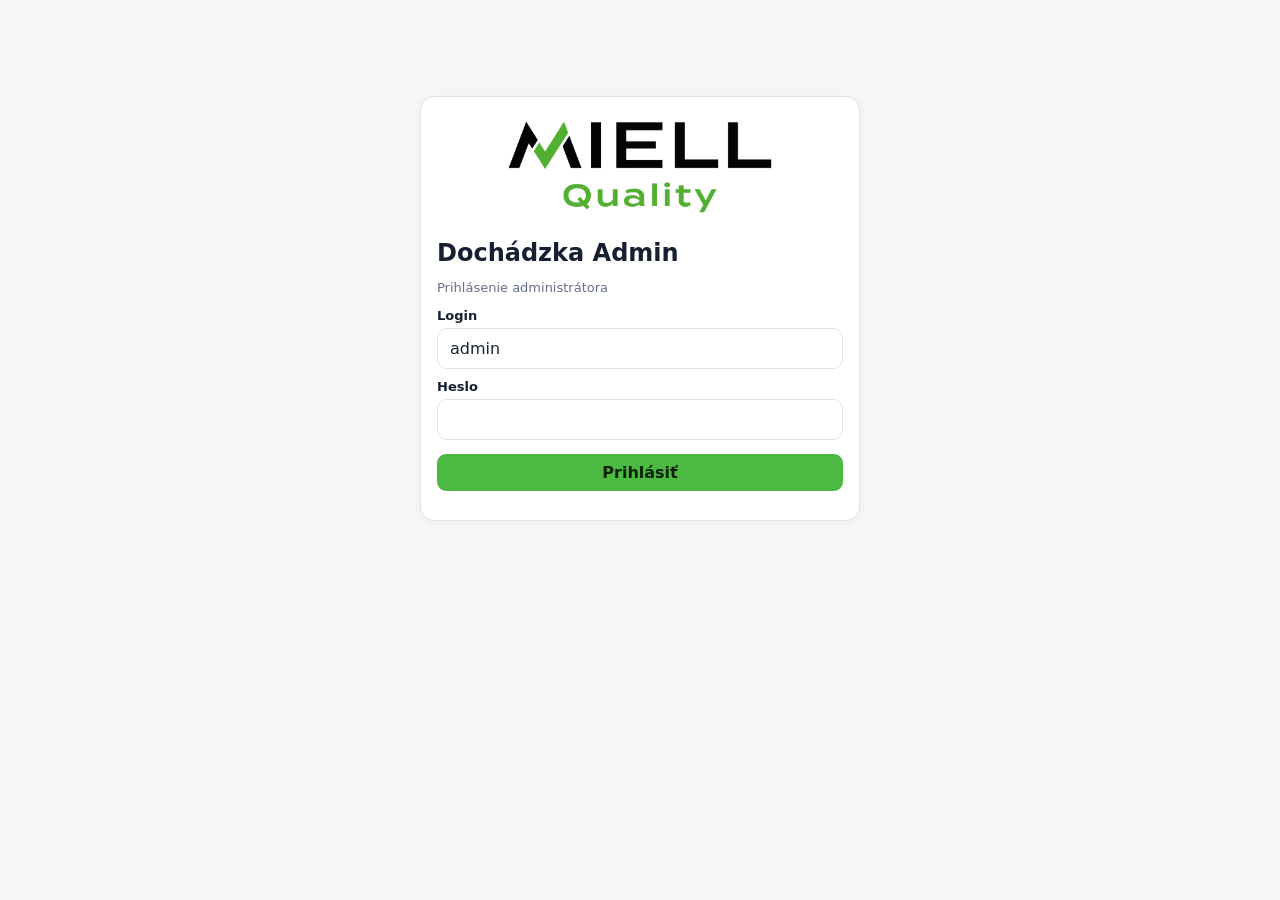
==== admin.html @ d04a8ce1 "Dochadzka v5.13.3 - Excel export autofilter" ====
<!doctype html>
<html lang="sk">
<head>
<meta charset="utf-8">
<meta name="viewport" content="width=device-width,initial-scale=1">
<title>MIELL Dochádzka – Admin</title>
<style>
:root{--bg:#f4f7f4;--card:#fff;--text:#172033;--muted:#667085;--line:#dfe6df;--accent:#4cba42;--accent-dark:#348c2e;--danger:#b42318;--ok:#067647;--warn:#b54708}
*{box-sizing:border-box}body{margin:0;font-family:system-ui,-apple-system,Segoe UI,Roboto,Arial;background:var(--bg);color:var(--text)}button,input,select,textarea{font:inherit}.hidden{display:none!important}.wrap{max-width:1380px;margin:auto;padding:24px}.card{background:#fff;border:1px solid var(--line);border-radius:14px;padding:16px;box-shadow:0 2px 8px #1720330a}.login{max-width:440px;margin:8vh auto}.brand{display:block;max-width:280px;max-height:130px;object-fit:contain;margin:0 auto 18px}.brand-small{height:46px;max-width:190px;object-fit:contain}h1,h2,h3{margin:0 0 12px}.muted{color:var(--muted);font-size:13px}label{display:block;font-size:13px;font-weight:650;margin:10px 0 5px}input,select,textarea{width:100%;padding:10px 12px;border:1px solid var(--line);border-radius:10px;background:#fff;color:var(--text)}textarea{min-height:86px;resize:vertical}input[type=checkbox]{width:auto}button{border:0;border-radius:9px;padding:9px 12px;cursor:pointer;font-weight:650}.primary{background:var(--accent);color:#092205}.primary:hover{background:#45ad3c}.ghost{background:#eef2ef;color:#26332b}.danger{background:#fee4e2;color:var(--danger)}.ok{background:#dcfae6;color:var(--ok)}.warn{background:#fff0d8;color:var(--warn)}.top{display:flex;justify-content:space-between;gap:12px;align-items:center;margin-bottom:16px}.brandrow{display:flex;align-items:center;gap:14px}.tabs{display:flex;gap:8px;flex-wrap:wrap;margin:12px 0 18px}.tabs button.active{background:var(--accent);color:#092205}.grid{display:grid;grid-template-columns:repeat(2,minmax(0,1fr));gap:12px}.grid3{display:grid;grid-template-columns:repeat(3,minmax(0,1fr));gap:12px}.stats{display:grid;grid-template-columns:repeat(4,minmax(0,1fr));gap:12px}.stat{font-size:28px;font-weight:800}.table{overflow:auto;border:1px solid var(--line);border-radius:12px;background:#fff}table{width:100%;border-collapse:collapse;min-width:980px}th,td{padding:10px;border-bottom:1px solid var(--line);text-align:left;font-size:14px;white-space:nowrap;vertical-align:middle}th{background:#f8faf8;color:#667085;font-size:12px}.row{display:flex;gap:8px;align-items:center;flex-wrap:wrap}.section{margin-top:18px}.badge{padding:4px 8px;border-radius:99px;background:#eef2f7;font-size:12px;font-weight:700}.pending{background:#fff4e5;color:#8b4d00}.approved{background:#dcfae6;color:#067647}.rejected{background:#fee4e2;color:#b42318}.actions{display:flex;gap:6px}.actions button{padding:7px 9px}.empty{color:var(--muted);text-align:center;padding:18px}dialog{border:0;border-radius:14px;width:min(720px,95vw);padding:0;box-shadow:0 24px 80px #0004}dialog::backdrop{background:#0006}.modal{padding:18px}.checkline{display:flex;align-items:center;gap:8px;margin-top:14px}.hint{font-size:12px;color:var(--muted);margin-top:5px}.error{color:var(--danger);font-size:13px;margin-top:10px}.nowrap{white-space:nowrap}.filters{background:#fff;border:1px solid var(--line);border-radius:12px;padding:12px}.month-note{font-size:12px;color:var(--muted);margin-top:6px}.shift-editor{margin-top:18px;padding-top:16px;border-top:1px solid var(--line)}.shift-editor-head{display:flex;align-items:center;justify-content:space-between;gap:10px;margin-bottom:8px}.shift-editor-row{display:grid;grid-template-columns:minmax(150px,1.5fr) minmax(100px,.8fr) minmax(100px,.8fr) minmax(105px,.8fr) minmax(190px,1.2fr) auto;gap:8px;align-items:end;padding:10px 0;border-bottom:1px solid #edf1ed}.shift-editor-row:last-child{border-bottom:0}.shift-editor-row label{margin-top:0}.shift-summary{display:flex;gap:5px;flex-wrap:wrap}.shift-pill{display:inline-block;padding:4px 7px;border-radius:8px;background:#eef7ed;color:#245c21;font-size:12px;font-weight:650}.location-checks{border:1px solid var(--line);border-radius:10px;padding:8px 10px;max-height:220px;overflow:auto;background:#fff}.location-check{display:flex;align-items:center;gap:8px;padding:7px 2px;border-bottom:1px solid #edf1ed}.location-check:last-child{border-bottom:0}.location-check input{margin:0}
.employee-picker{position:relative}
.employee-picker-box{display:flex;align-items:center;gap:6px;min-height:44px;padding:5px 8px;border:1px solid var(--line);border-radius:10px;background:#fff}
.employee-picker-box:focus-within{border-color:#6b9cff;box-shadow:0 0 0 2px #6b9cff22}
.employee-search{flex:1;min-width:0;border:0!important;outline:0;padding:6px 4px!important;box-shadow:none!important;background:transparent}
.employee-dropdown-btn{flex:0 0 auto;width:34px;height:34px;padding:0;border-radius:8px;background:#f1f4f1;color:#26352a;font-size:18px;line-height:1}
.employee-chips{display:flex;gap:5px;flex-wrap:wrap;margin-bottom:6px}
.employee-chips:empty{display:none}
.employee-chip{display:inline-flex;align-items:center;gap:6px;background:#e8f1ff;color:#173b67;border-radius:8px;padding:5px 8px;font-size:12px;font-weight:650}
.employee-chip button{padding:0;background:transparent;color:#526579;font-size:16px;line-height:1}
.employee-results{position:absolute;z-index:1200;left:0;right:0;top:calc(100% + 5px);max-height:300px;overflow:auto;background:#fff;border:1px solid var(--line);border-radius:10px;box-shadow:0 12px 30px #17203322}
.employee-result{display:flex;align-items:center;justify-content:space-between;gap:12px;padding:10px 12px;cursor:pointer;border-bottom:1px solid #edf1ed}
.employee-result:last-child{border-bottom:0}.employee-result:hover,.employee-result.active{background:#e8f1ff}
.employee-result-name{font-weight:700}.employee-result-number{color:var(--muted);font-variant-numeric:tabular-nums}
.employee-picker-empty{padding:12px;color:var(--muted);font-size:13px}
.reporting-editor{margin-top:18px;padding-top:16px;border-top:1px solid var(--line)}
.reporting-box{background:#f8faf8;border:1px solid var(--line);border-radius:12px;padding:12px;margin-top:10px}
.report-status{padding:9px 10px;border-radius:10px;background:#fff;border:1px solid var(--line);font-size:13px}
.format-checks{display:flex;gap:14px;flex-wrap:wrap;margin-top:8px}.format-checks label{display:flex;align-items:center;gap:6px;margin:0;font-weight:600}
@media(max-width:850px){.stats,.grid3{grid-template-columns:1fr 1fr}.wrap{padding:12px}.brand-small{height:36px}.brandrow h2{font-size:20px}}@media(max-width:520px){.stats,.grid,.grid3{grid-template-columns:1fr}.top{align-items:flex-start}.brandrow{align-items:flex-start}.brand-small{display:none}.actions{min-width:150px}.shift-editor-row{grid-template-columns:1fr 1fr}.shift-editor-row .shift-name,.shift-editor-row .shift-deduct,.shift-editor-row .shift-remove{grid-column:1/-1}}
</style>
</head>
<body>
<div class="wrap">
  <section id="loginCard" class="card login">
    <img class="brand" src="/brand.png" alt="MIELL Quality">
    <h1>Dochádzka Admin</h1><p class="muted">Prihlásenie administrátora</p>
    <label>Login</label><input id="login" value="admin" autocomplete="username">
    <label>Heslo</label><input id="password" type="password" autocomplete="current-password">
    <button id="loginBtn" class="primary" style="width:100%;margin-top:14px">Prihlásiť</button>
    <p id="loginError" class="error"></p>
  </section>

  <section id="app" class="hidden">
    <div class="top">
      <div class="brandrow"><img class="brand-small" src="/brand.png" alt="MIELL Quality"><div><h2>Dochádzka</h2><div class="muted">Online administrácia – plné úpravy</div></div></div>
      <button id="logout" class="ghost">Odhlásiť</button>
    </div>
    <div class="tabs">
      <button data-tab="dashboard" class="active">Prehľad</button>
      <button data-tab="employees">Zamestnanci</button>
      <button data-tab="locations">Prevádzky</button>
      <button data-tab="attendance">Dochádzka</button>
      <button data-tab="export">Export</button>
    </div>

    <div id="dashboard" class="tab">
      <div class="stats">
        <div class="card"><div class="muted">Zamestnanci</div><div id="sEmp" class="stat">0</div></div>
        <div class="card"><div class="muted">Prevádzky</div><div id="sLoc" class="stat">0</div></div>
        <div class="card"><div class="muted">Čaká na schválenie</div><div id="sPend" class="stat">0</div></div>
        <div class="card"><div class="muted">Záznamy</div><div id="sAtt" class="stat">0</div></div>
      </div>
      <div class="section"><h3>Na schválenie</h3><div class="table"><table><thead><tr><th>Dátum</th><th>Zamestnanec</th><th>Prevádzka</th><th>Typ</th><th>Čas</th><th>KM</th><th>Fakturácia</th><th>Akcia</th></tr></thead><tbody id="pendingBody"></tbody></table></div></div>
    </div>

    <div id="employees" class="tab hidden">
      <div class="top"><div><h3>Zamestnanci</h3><div class="muted">Môžeš meniť osobné číslo, meno, login, heslo, priradiť viac prevádzok aj meniť aktivitu.</div></div><button id="newEmployee" class="primary">+ Zamestnanec</button></div>
      <div class="table"><table><thead><tr><th>Os. číslo</th><th>Meno</th><th>Login</th><th>Prevádzky</th><th>Stav</th><th>Akcie</th></tr></thead><tbody id="empBody"></tbody></table></div>
    </div>

    <div id="locations" class="tab hidden">
      <div class="top"><div><h3>Prevádzky</h3><div class="muted">Pri každej prevádzke upravíš údaje aj prednastavené pracovné zmeny na jednom mieste.</div></div><button id="newLocation" class="primary">+ Prevádzka</button></div>
      <div class="table"><table><thead><tr><th>Názov</th><th>Mesto</th><th>Adresa</th><th>KM</th><th>Prednastavené zmeny</th><th>Reporting</th><th>Akcie</th></tr></thead><tbody id="locBody"></tbody></table></div>
    </div>

    <div id="attendance" class="tab hidden">
      <div class="top"><div><h3>Dochádzka</h3><div class="muted">Upravuj dátum, zamestnanca, prevádzku, typ, časy, prestávku, poznámku a stav.</div></div><button id="newAttendance" class="primary">+ Záznam</button></div>
      <div class="filters grid">
        <div><label>Od</label><input id="fFrom" type="date"></div>
        <div><label>Do</label><input id="fTo" type="date"></div>
        <div><label>Zamestnanec</label>
  <div class="employee-picker" id="fUserPicker">
    <div class="employee-chips" id="fUserChips"></div>
    <div class="employee-picker-box">
      <input id="fUserSearch" class="employee-search" type="search" placeholder="Pridať zamestnanca – píš meno alebo osobné číslo" autocomplete="off">
      <button id="fUserDropdownBtn" class="employee-dropdown-btn" type="button" title="Zobraziť zamestnancov">⌄</button>
    </div>
    <div id="fUserResults" class="employee-results hidden"></div>
  </div>
  <div class="hint">Môžeš vybrať viac zamestnancov. Bez výberu sa zobrazia všetci.</div>
</div>
        <div><label>Prevádzka</label><select id="fLoc"><option value="">Všetky</option></select></div>
      </div>
      <div class="section table"><table><thead><tr><th>Dátum</th><th>Os. číslo</th><th>Meno</th><th>Prevádzka</th><th>Typ</th><th>Čas</th><th>Prestávka</th><th>Hodiny</th><th>KM</th><th>Fakturácia</th><th>Stav</th><th>Poznámka</th><th>Akcie</th></tr></thead><tbody id="attBody"></tbody></table></div>
    </div>

    <div id="export" class="tab hidden">
      <div class="card">
        <h3>Export dochádzky</h3>
        <div class="muted">Zvolené filtre sa použijú pre všetky formáty exportu.</div>
        <div class="grid">
          <div><label>Od</label><input id="eFrom" type="date"></div><div><label>Do</label><input id="eTo" type="date"></div>
          <div><label>Zamestnanec</label>
  <div class="employee-picker" id="eUserPicker">
    <div class="employee-chips" id="eUserChips"></div>
    <div class="employee-picker-box">
      <input id="eUserSearch" class="employee-search" type="search" placeholder="Pridať zamestnanca – píš meno alebo osobné číslo" autocomplete="off">
      <button id="eUserDropdownBtn" class="employee-dropdown-btn" type="button" title="Zobraziť zamestnancov">⌄</button>
    </div>
    <div id="eUserResults" class="employee-results hidden"></div>
  </div>
  <div class="hint">Vyber jedného alebo viac zamestnancov. Bez výberu sa exportujú všetci.</div>
</div>
          <div><label>Prevádzka</label><select id="eLoc"><option value="">Všetky</option></select></div>
        </div>
        <div class="row" style="margin-top:14px">
          <button id="downloadPdf" class="primary">Stiahnuť PDF</button>
          <button id="downloadXls" class="ghost">Stiahnuť XLSX</button>
          <button id="downloadCsv" class="ghost">Stiahnuť CSV</button>
        </div>
      </div>
    </div>
  </section>
</div>


<dialog id="empDialog"><div class="modal">
  <div class="top"><h3 id="empTitle">Nový zamestnanec</h3><button data-close="empDialog" class="ghost">Zavrieť</button></div>
  <div class="grid"><div><label>Osobné číslo</label><input id="en"></div><div><label>Meno</label><input id="ename"></div><div><label>Login</label><input id="elogin" autocomplete="off"></div><div id="epassWrap"><label>Heslo</label><input id="epass" type="password" autocomplete="new-password"><div id="passHint" class="hint">Minimálne 8 znakov.</div></div><div id="resetPassWrap" class="hidden"><label>Heslo</label><button id="openResetPass" type="button" class="warn" style="width:100%">Resetovať heslo</button><div class="hint">Po resete bude zamestnanec odhlásený zo všetkých aktívnych prihlásení.</div></div><div style="grid-column:1/-1"><label>Prevádzky</label><div id="elocs" class="location-checks"></div><div class="hint">Vyber jednu alebo viac prevádzok. Zamestnanec si pri zadávaní dochádzky zvolí konkrétnu prevádzku.</div></div><div><label>Stav</label><select id="eactive"><option value="true">Aktívny</option><option value="false">Neaktívny</option></select></div></div>
  <p id="empError" class="error"></p><button id="saveEmp" class="primary" style="margin-top:8px">Uložiť</button>
</div></dialog>

<dialog id="resetPassDialog"><div class="modal">
  <div class="top"><h3>Resetovať heslo</h3><button data-close="resetPassDialog" class="ghost">Zavrieť</button></div>
  <p class="muted" id="resetPassEmployee"></p>
  <label>Nové heslo</label><input id="resetPass1" type="password" autocomplete="new-password">
  <label>Zopakovať nové heslo</label><input id="resetPass2" type="password" autocomplete="new-password">
  <div class="hint">Minimálne 8 znakov. Po resete sa musí zamestnanec prihlásiť novým heslom.</div>
  <p id="resetPassError" class="error"></p>
  <button id="saveResetPass" class="primary" style="margin-top:8px">Resetovať heslo</button>
</div></dialog>

<dialog id="locDialog"><div class="modal">
  <div class="top"><h3 id="locTitle">Nová prevádzka</h3><button data-close="locDialog" class="ghost">Zavrieť</button></div>
  <div class="grid">
    <div><label>Názov</label><input id="lname"></div>
    <div><label>Mesto</label><input id="lcity"></div>
  </div>
  <label>Adresa</label><input id="laddr">
  <div class="checkline"><input id="lkmenabled" type="checkbox"><label for="lkmenabled" style="margin:0">Povoliť zadávanie kilometrov</label></div>
  <div class="hint">Ak je vypnuté, zamestnanec pri tejto prevádzke pole KM neuvidí.</div>

  <div class="shift-editor">
    <div class="shift-editor-head">
      <div><h3 style="margin-bottom:3px">Pracovné zmeny</h3><div class="hint">Zmeny sa zobrazia zamestnancom tejto prevádzky v aplikácii. Podporované sú aj nočné zmeny, napr. 22:00 – 06:00.</div></div>
      <button id="addLocShift" class="ghost" type="button">+ Pridať zmenu</button>
    </div>
    <div id="locShiftRows"></div>
  </div>

  <div class="reporting-editor">
    <h3 style="margin-bottom:3px">Automatický reporting</h3>
    <div class="hint">Report sa posiela z Gmail účtu nastaveného na serveri. Časy sú podľa Europe/Bratislava. Automatické odoslanie môže mať niekoľkominútové oneskorenie.</div>
    <div class="reporting-box">
      <div class="checkline"><input id="lreportenabled" type="checkbox"><label for="lreportenabled" style="margin:0">Povoliť automatický reporting</label></div>

      <label>Príjemcovia</label>
      <textarea id="lreportrecipients" placeholder="quality@firma.sk&#10;manager@firma.sk"></textarea>
      <div class="hint">Viac adries oddeľ čiarkou, bodkočiarkou alebo novým riadkom.</div>

      <div class="grid3">
        <div>
          <label>Frekvencia</label>
          <div class="hint" style="padding-top:10px"><strong>Denne</strong> – vždy za predchádzajúci kalendárny deň.</div>
          <input id="lreportfrequency" type="hidden" value="daily">
          <input id="lreportweekday" type="hidden" value="0">
          <input id="lreportmonthday" type="hidden" value="1">
        </div>
        <div><label>Čas odoslania</label><input id="lreporttime" type="time" value="08:00"></div>
      </div>

      <label>Formát reportu</label>
      <div class="format-checks">
        <label><input id="lreportpdf" type="checkbox" checked> PDF</label>
        <label><input id="lreportxls" type="checkbox" checked> XLS</label>
      </div>

      <div class="checkline"><input id="lreportapproved" type="checkbox" checked><label for="lreportapproved" style="margin:0">Posielať iba schválenú dochádzku</label></div>

      <div id="lreportstatus" class="report-status" style="margin-top:12px">Zatiaľ nebol odoslaný žiadny report.</div>
      <div class="row" style="margin-top:10px">
        <button id="sendReportNow" type="button" class="ok">Odoslať report teraz</button>
        <span class="hint">Tlačidlo odošle report za predchádzajúci deň. Ak prevádzka nemá žiadne údaje, e-mail sa neodošle.</span>
      </div>
    </div>
  </div>

  <p id="locError" class="error"></p><button id="saveLoc" class="primary" style="margin-top:12px">Uložiť prevádzku, zmeny a reporting</button>
</div></dialog>

<dialog id="attDialog"><div class="modal">
  <div class="top"><h3 id="attTitle">Nový záznam</h3><button data-close="attDialog" class="ghost">Zavrieť</button></div>
  <div class="grid3">
    <div><label>Dátum</label><input id="adate" type="date"></div>
    <div><label>Zamestnanec</label>
  <input id="auser" type="hidden">
  <div class="employee-picker" id="aUserPicker">
    <div class="employee-chips" id="aUserChip"></div>
    <div class="employee-picker-box">
      <input id="aUserSearch" class="employee-search" type="search" placeholder="Vybrať zamestnanca – píš meno alebo osobné číslo" autocomplete="off">
      <button id="aUserDropdownBtn" class="employee-dropdown-btn" type="button" title="Zobraziť zamestnancov">⌄</button>
    </div>
    <div id="aUserResults" class="employee-results hidden"></div>
  </div>
</div>
    <div><label>Prevádzka</label><select id="aloc"></select></div>
    <div><label>Typ</label><select id="atype"><option>Práca</option><option>Dovolenka</option><option>Lekár</option><option>PN</option><option>OČR</option><option>Náhradné voľno</option><option>Iné</option></select></div>
    <div><label>Od</label><input id="afrom" type="time"></div>
    <div><label>Do</label><input id="ato" type="time"></div>
    <div><label>Prestávka (min)</label><input id="abreak" type="number" min="0" max="1440"></div>
    <div class="checkline"><input id="adeduct" type="checkbox" checked><label for="adeduct" style="margin:0">Odpočítať prestávku z pracovného času</label></div>
    <div id="akmwrap"><label>KM</label><input id="akm" type="number" min="0" max="100000" step="1"></div>
    <div><label>Stav</label><select id="astatus"><option value="approved">Schválené</option><option value="pending">Čaká</option><option value="rejected">Zamietnuté</option></select></div>
  </div>
  <label>Poznámka</label><textarea id="anote"></textarea>
  <p id="attError" class="error"></p><button id="saveAtt" class="primary" style="margin-top:8px">Uložiť</button>
</div></dialog>

<script>
let token=localStorage.getItem("dochadzka_token")||"", users=[], locations=[], shifts=[], attendance=[];
let selectedFilterUsers=new Set(), selectedExportUsers=new Set(), attendanceSelectedUserId=null;
let empEditId=null, locEditId=null, attEditId=null;
let locShiftDraft=[], locShiftDeleted=[];
const $=id=>document.getElementById(id);
const esc=v=>String(v??"").replace(/[&<>'"]/g,c=>({"&":"&amp;","<":"&lt;",">":"&gt;","'":"&#39;",'"':"&quot;"}[c]));
const api=async(path,opt={})=>{
  opt.headers={...(opt.headers||{}),"Content-Type":"application/json",...(token?{Authorization:"Bearer "+token}:{})};
  const r=await fetch(path,opt); if(!r.ok){let m=`Chyba ${r.status}`;try{m=(await r.json()).detail||m}catch{};throw new Error(m)};return r.headers.get("content-type")?.includes("json")?r.json():r;
};
const status=s=>`<span class="badge ${esc(s)}">${s==="approved"?"Schválené":s==="pending"?"Čaká":"Zamietnuté"}</span>`;
const timeText=x=>x.time_from?`${esc(x.time_from)}${x.time_to?" – "+esc(x.time_to):""}`:"—";

async function login(){
  $("loginError").textContent="";
  try{
    const d=await api("/api/auth/login",{method:"POST",body:JSON.stringify({login:$("login").value.trim(),password:$("password").value})});
    if(d.user.role!=="admin")throw new Error("Toto rozhranie je len pre administrátora");
    token=d.access_token;localStorage.setItem("dochadzka_token",token);$("loginCard").classList.add("hidden");$("app").classList.remove("hidden");await refresh();
  }catch(e){$("loginError").textContent=e.message}
}

async function refresh(){
  [users,locations,shifts,attendance]=await Promise.all([api("/api/users"),api("/api/locations"),api("/api/shifts"),api("/api/attendance")]);
  $("sEmp").textContent=users.length;$("sLoc").textContent=locations.length;$("sPend").textContent=attendance.filter(x=>x.status==="pending").length;$("sAtt").textContent=attendance.length;
  renderEmployees();renderLocations();fillSelects();renderAttendance();renderPending();
}

function employeeLabel(u){return `${u.name} – ${u.personal_number}`}
function normalizeSearch(v){return String(v||"").trim().toLocaleLowerCase("sk")}
function employeeMatches(u,search){
  const q=normalizeSearch(search);
  if(!q)return true;
  return normalizeSearch(u.name).includes(q)
    || normalizeSearch(u.personal_number).includes(q)
    || normalizeSearch(employeeLabel(u)).includes(q);
}
function sortedEmployees(){return users.slice().sort((a,b)=>String(a.name||"").localeCompare(String(b.name||""),"sk"))}

function pickerState(kind){
  if(kind==="f")return {selected:selectedFilterUsers,chips:"fUserChips",search:"fUserSearch",results:"fUserResults",picker:"fUserPicker"};
  return {selected:selectedExportUsers,chips:"eUserChips",search:"eUserSearch",results:"eUserResults",picker:"eUserPicker"};
}
function renderMultiChips(kind){
  const s=pickerState(kind);
  const selected=sortedEmployees().filter(u=>s.selected.has(Number(u.id)));
  $(s.chips).innerHTML=selected.map(u=>`<span class="employee-chip">${esc(u.name)} <span>· ${esc(u.personal_number)}</span><button type="button" data-remove="${u.id}" aria-label="Odstrániť">×</button></span>`).join("");
  $(s.chips).querySelectorAll("[data-remove]").forEach(b=>b.onclick=e=>{
    e.stopPropagation();
    s.selected.delete(Number(b.dataset.remove));
    renderMultiChips(kind);
    updateMultiResults(kind);
    if(kind==="f")renderAttendance();
  });
}
function updateMultiResults(kind){
  const s=pickerState(kind), q=$(s.search).value;
  const matches=sortedEmployees().filter(u=>!s.selected.has(Number(u.id))&&employeeMatches(u,q)).slice(0,30);
  $(s.results).innerHTML=matches.length
    ? matches.map(u=>`<div class="employee-result" data-id="${u.id}"><span class="employee-result-name">${esc(u.name)}</span><span class="employee-result-number">${esc(u.personal_number)}</span></div>`).join("")
    : '<div class="employee-picker-empty">Žiadny zamestnanec</div>';
  $(s.results).querySelectorAll("[data-id]").forEach(r=>r.onclick=()=>{
    s.selected.add(Number(r.dataset.id));
    $(s.search).value="";
    renderMultiChips(kind);
    updateMultiResults(kind);
    $(s.results).classList.remove("hidden");
    $(s.search).focus();
    if(kind==="f")renderAttendance();
  });
}
function showMultiResults(kind){const s=pickerState(kind);updateMultiResults(kind);$(s.results).classList.remove("hidden")}
function hideMultiResults(kind){$(pickerState(kind).results).classList.add("hidden")}

function renderAttendanceUser(){
  const u=users.find(x=>Number(x.id)===Number(attendanceSelectedUserId));
  $("auser").value=u?String(u.id):"";
  $("aUserChip").innerHTML=u?`<span class="employee-chip">${esc(u.name)} <span>· ${esc(u.personal_number)}</span><button type="button" id="clearAUser" aria-label="Odstrániť">×</button></span>`:"";
  if(u)$("aUserSearch").value="";
  const clear=$("clearAUser");if(clear)clear.onclick=e=>{e.stopPropagation();attendanceSelectedUserId=null;renderAttendanceUser();showAttendanceUserResults();$("aUserSearch").focus()}
}
function updateAttendanceUserResults(){
  const q=$("aUserSearch").value;
  const matches=sortedEmployees().filter(u=>employeeMatches(u,q)&&Number(u.id)!==Number(attendanceSelectedUserId)).slice(0,30);
  $("aUserResults").innerHTML=matches.length
    ?matches.map(u=>`<div class="employee-result" data-id="${u.id}"><span class="employee-result-name">${esc(u.name)}</span><span class="employee-result-number">${esc(u.personal_number)}</span></div>`).join("")
    :'<div class="employee-picker-empty">Žiadny zamestnanec</div>';
  $("aUserResults").querySelectorAll("[data-id]").forEach(r=>r.onclick=()=>{
    attendanceSelectedUserId=Number(r.dataset.id);
    renderAttendanceUser();
    $("aUserResults").classList.add("hidden");
  });
}
function showAttendanceUserResults(){updateAttendanceUserResults();$("aUserResults").classList.remove("hidden")}

function fillSelects(){
  const validIds=new Set(users.map(u=>Number(u.id)));
  selectedFilterUsers=new Set([...selectedFilterUsers].filter(id=>validIds.has(id)));
  selectedExportUsers=new Set([...selectedExportUsers].filter(id=>validIds.has(id)));
  if(attendanceSelectedUserId&&!validIds.has(Number(attendanceSelectedUserId)))attendanceSelectedUserId=null;

  renderMultiChips("f");renderMultiChips("e");renderAttendanceUser();

  const lopts=locations.map(x=>`<option value="${x.id}">${esc(x.name)}</option>`).join("");
  const old={fLoc:$("fLoc").value,eLoc:$("eLoc").value};
  ["fLoc","eLoc"].forEach(id=>$(id).innerHTML='<option value="">Všetky</option>'+lopts);
  $("aloc").innerHTML=lopts;
  Object.entries(old).forEach(([id,v])=>{if([...$(id).options].some(o=>o.value===v))$(id).value=v});
}

function renderEmployees(){
  $("empBody").innerHTML=users.map(x=>`<tr><td><b>${esc(x.personal_number)}</b></td><td>${esc(x.name)}</td><td>${esc(x.login)}</td><td>${esc((Array.isArray(x.location_names)&&x.location_names.length?x.location_names:[x.location_name].filter(Boolean)).join(", "))}</td><td>${x.active?'<span class="badge approved">Aktívny</span>':'<span class="badge rejected">Neaktívny</span>'}</td><td><div class="actions"><button class="ghost editEmp" data-id="${x.id}">Upraviť</button><button class="${x.active?'warn':'ok'} toggle" data-id="${x.id}">${x.active?'Deaktivovať':'Aktivovať'}</button><button class="danger delEmp" data-id="${x.id}">Odstrániť</button></div></td></tr>`).join("")||'<tr><td colspan="6" class="empty">Žiadni zamestnanci.</td></tr>';

  document.querySelectorAll(".editEmp").forEach(b=>b.onclick=()=>openEmployee(Number(b.dataset.id)));
  document.querySelectorAll(".toggle").forEach(b=>b.onclick=async()=>{
    try{
      await api(`/api/users/${b.dataset.id}/active`,{method:"PATCH"});
      await refresh()
    }catch(e){alert(e.message)}
  });
  document.querySelectorAll(".delEmp").forEach(b=>b.onclick=async()=>{
    const u=users.find(x=>x.id===Number(b.dataset.id));
    if(!confirm(`Odstrániť zamestnanca ${u?.name||""}?\nAk má dochádzku, server odstránenie z bezpečnostných dôvodov nepovolí.`))return;
    try{
      await api(`/api/users/${b.dataset.id}`,{method:"DELETE"});
      await refresh()
    }catch(e){alert(e.message)}
  });
}

function renderLocations(){
  $("locBody").innerHTML=locations.map(x=>{
    const locShifts=shifts.filter(s=>s.location_id===x.id);
    const shiftHtml=locShifts.length
      ? `<div class="shift-summary">${locShifts.map(s=>`<span class="shift-pill">${esc(s.name)} ${esc(s.time_from)}–${esc(s.time_to)} · prestávka ${Number(s.break_minutes||0)} min · ${s.deduct_break===false?'platená':'odrátať'}</span>`).join("")}</div>`
      : '<span class="muted">Bez prednastavených zmien</span>';
    const reportHtml=x.reporting_enabled
      ? `<span class="badge approved">Zapnutý</span><div class="muted" style="margin-top:5px">${reportFrequencyText(x)} · ${esc(x.reporting_time||"08:00")}</div>`
      : '<span class="badge">Vypnutý</span>';
    return `<tr><td><b>${esc(x.name)}</b></td><td>${esc(x.city)}</td><td>${esc(x.address)}</td><td>${x.km_enabled?'<span class="badge approved">Povolené</span>':'<span class="badge">Nie</span>'}</td><td>${shiftHtml}</td><td>${reportHtml}</td><td><div class="actions"><button class="ghost editLoc" data-id="${x.id}">Upraviť</button><button class="danger delLoc" data-id="${x.id}">Odstrániť</button></div></td></tr>`;
  }).join("")||'<tr><td colspan="7" class="empty">Žiadne prevádzky.</td></tr>';

  document.querySelectorAll(".editLoc").forEach(b=>b.onclick=()=>openLocation(Number(b.dataset.id)));
  document.querySelectorAll(".delLoc").forEach(b=>b.onclick=async()=>{
    const l=locations.find(x=>x.id===Number(b.dataset.id));
    if(!confirm(`Odstrániť prevádzku ${l?.name||""}?\nPoužitú prevádzku nie je možné odstrániť, kým na ňu odkazujú zamestnanci, zmeny alebo dochádzka.`))return;
    try{
      await api(`/api/locations/${b.dataset.id}`,{method:"DELETE"});
      await refresh()
    }catch(e){alert(e.message)}
  });
}

function billingConfirmation(x){
  if(!x.billing_confirmed)return '<span class="badge">Nepotvrdené</span>';
  const when=x.billing_confirmed_at?` title="Potvrdené: ${esc(x.billing_confirmed_at)}"`:"";
  return `<span class="badge approved"${when}>Potvrdené</span>`;
}

function renderPending(){
  const p=attendance.filter(x=>x.status==="pending");
  $("pendingBody").innerHTML=p.map(x=>`<tr><td>${esc(x.work_date)}</td><td>${esc(x.user_name)}</td><td>${esc(x.location_name)}</td><td>${esc(x.type)}</td><td>${timeText(x)}</td><td>${x.km?`${Number(x.km)} km`:"—"}</td><td>${billingConfirmation(x)}</td><td><div class="actions"><button class="ok approve" data-id="${x.id}">Schváliť</button><button class="danger reject" data-id="${x.id}">Zamietnuť</button><button class="ghost editPending" data-id="${x.id}">Upraviť</button></div></td></tr>`).join("")||'<tr><td colspan="8" class="empty">Žiadne čakajúce záznamy.</td></tr>';
  document.querySelectorAll(".approve").forEach(b=>b.onclick=()=>setStatus(b.dataset.id,"approved"));
  document.querySelectorAll(".reject").forEach(b=>b.onclick=()=>setStatus(b.dataset.id,"rejected"));
  document.querySelectorAll(".editPending").forEach(b=>b.onclick=()=>openAttendance(Number(b.dataset.id)));
}
async function setStatus(id,s){try{await api(`/api/attendance/${id}/status`,{method:"PATCH",body:JSON.stringify({status:s})});await refresh()}catch(e){alert(e.message)}}

function renderAttendance(){
  const l=$("fLoc").value,fr=$("fFrom").value,to=$("fTo").value;
  const a=attendance.filter(x=>{
    const userOk=selectedFilterUsers.size===0||selectedFilterUsers.has(Number(x.user_id));
    return userOk&&(!l||String(x.location_id)===l)&&(!fr||x.work_date>=fr)&&(!to||x.work_date<=to);
  });
  $("attBody").innerHTML=a.map(x=>`<tr><td>${esc(x.work_date)}</td><td>${esc(x.personal_number)}</td><td>${esc(x.user_name)}</td><td>${esc(x.location_name)}</td><td>${esc(x.type)}</td><td>${timeText(x)}</td><td>${Number(x.break_minutes||0)} min ${x.type==="Práca"?(x.deduct_break===false?'<span class="badge">neodrátať</span>':'<span class="badge approved">odrátať</span>'):''}</td><td>${Number(x.hours||0).toFixed(2)}</td><td>${x.km?`${Number(x.km)} km`:"—"}</td><td>${billingConfirmation(x)}</td><td>${status(x.status)}</td><td title="${esc(x.note)}">${esc((x.note||"").length>28?(x.note||"").slice(0,28)+"…":x.note||"")}</td><td><div class="actions"><button class="ghost editAtt" data-id="${x.id}">Upraviť</button><button class="danger delAtt" data-id="${x.id}">Odstrániť</button></div></td></tr>`).join("")||'<tr><td colspan="13" class="empty">Pre zvolený filter nie sú záznamy.</td></tr>';
  document.querySelectorAll(".editAtt").forEach(b=>b.onclick=()=>openAttendance(Number(b.dataset.id)));
  document.querySelectorAll(".delAtt").forEach(b=>b.onclick=()=>deleteAttendance(Number(b.dataset.id)));
}

function employeeLocationIds(u){
  if(Array.isArray(u?.location_ids)&&u.location_ids.length)return u.location_ids.map(Number);
  return u?.location_id?[Number(u.location_id)]:[];
}
function renderEmployeeLocationChoices(selectedIds=[]){
  const selected=new Set((selectedIds||[]).map(Number));
  $("elocs").innerHTML=locations.map(l=>`<label class="location-check"><input class="empLocCheck" type="checkbox" value="${l.id}" ${selected.has(Number(l.id))?'checked':''}><span>${esc(l.name)}${l.city?` · ${esc(l.city)}`:''}</span></label>`).join("")||'<div class="empty">Najprv vytvor prevádzku.</div>';
}

function openEmployee(id=null){
  empEditId=id;$("empError").textContent="";const u=id?users.find(x=>x.id===id):null;
  $("empTitle").textContent=u?"Upraviť zamestnanca":"Nový zamestnanec";$("en").value=u?.personal_number||"";$("ename").value=u?.name||"";$("elogin").value=u?.login||"";$("epass").value="";$("passHint").textContent="Minimálne 8 znakov.";$("eactive").value=String(u?.active??true);
  $("epassWrap").classList.toggle("hidden",!!u);$("resetPassWrap").classList.toggle("hidden",!u);
  renderEmployeeLocationChoices(employeeLocationIds(u));
  $("empDialog").showModal();
}
async function saveEmployee(){
  $("empError").textContent="";try{
    const locationIds=[...document.querySelectorAll(".empLocCheck:checked")].map(x=>Number(x.value));
    if(!locationIds.length)throw new Error("Vyber aspoň jednu prevádzku");
    const body={personal_number:$("en").value.trim(),name:$("ename").value.trim(),login:$("elogin").value.trim(),location_ids:locationIds,active:$("eactive").value==="true"};
    if(!empEditId){if($("epass").value.length<8)throw new Error("Heslo musí mať aspoň 8 znakov");body.password=$("epass").value;}
    await api(empEditId?`/api/users/${empEditId}`:"/api/users",{method:empEditId?"PATCH":"POST",body:JSON.stringify(body)});$("empDialog").close();await refresh();
  }catch(e){$("empError").textContent=e.message}
}
function openResetPassword(){
  if(!empEditId)return;
  const u=users.find(x=>x.id===empEditId);$("resetPassEmployee").textContent=u?`${u.name} (${u.login})`:"";$("resetPass1").value="";$("resetPass2").value="";$("resetPassError").textContent="";$("resetPassDialog").showModal();
}
async function saveResetPassword(){
  $("resetPassError").textContent="";try{
    const p1=$("resetPass1").value,p2=$("resetPass2").value;
    if(p1.length<8)throw new Error("Nové heslo musí mať aspoň 8 znakov");
    if(p1!==p2)throw new Error("Heslá sa nezhodujú");
    await api(`/api/users/${empEditId}/reset-password`,{method:"POST",body:JSON.stringify({new_password:p1})});
    $("resetPassDialog").close();alert("Heslo bolo resetované. Zamestnanec sa musí prihlásiť novým heslom.");
  }catch(e){$("resetPassError").textContent=e.message}
}

function reportFrequencyText(l){
  return "Denne · predchádzajúci deň";
}
function updateReportingVisibility(){}
function renderReportingStatus(l){
  if(!l||!l.reporting_last_sent_at){
    $("lreportstatus").textContent="Zatiaľ nebol odoslaný žiadny report.";
    return;
  }
  const stamp=new Date(l.reporting_last_sent_at+"Z");
  const when=Number.isNaN(stamp.getTime())?l.reporting_last_sent_at:stamp.toLocaleString("sk-SK");
  if(l.reporting_last_status==="sent"){
    $("lreportstatus").innerHTML=`<span class="badge approved">Odoslané</span> ${esc(when)}`;
  }else if(l.reporting_last_status==="skipped"){
    $("lreportstatus").innerHTML=`<span class="badge pending">Neodoslané</span> ${esc(when)} · za predchádzajúci deň neboli žiadne údaje`;
  }else{
    $("lreportstatus").innerHTML=`<span class="badge rejected">Chyba</span> ${esc(when)}${l.reporting_last_error?` · ${esc(l.reporting_last_error)}`:""}`;
  }
}
function reportingFormatsValue(){
  const f=[];
  if($("lreportpdf").checked)f.push("pdf");
  if($("lreportxls").checked)f.push("xls");
  return f.join(",");
}
function reportingBody(){
  return {
    reporting_enabled:$("lreportenabled").checked,
    reporting_recipients:$("lreportrecipients").value.trim(),
    reporting_frequency:"daily",
    reporting_weekday:Number($("lreportweekday").value||0),
    reporting_monthday:Number($("lreportmonthday").value||1),
    reporting_time:$("lreporttime").value||"08:00",
    reporting_formats:reportingFormatsValue(),
    reporting_only_approved:$("lreportapproved").checked
  };
}
async function sendReportNow(){
  $("locError").textContent="";
  if(!locEditId){$("locError").textContent="Najprv ulož novú prevádzku.";return}
  try{
    const report=reportingBody();
    if(!report.reporting_recipients)throw new Error("Zadaj aspoň jedného príjemcu reportu");
    if(!report.reporting_formats)throw new Error("Vyber PDF alebo XLS");

    await api(`/api/locations/${locEditId}`,{method:"PATCH",body:JSON.stringify(report)});
    $("sendReportNow").disabled=true;
    $("sendReportNow").textContent="Odosielam…";
    const result=await api(`/api/locations/${locEditId}/report/send-now`,{method:"POST"});
    if(result.skipped){
      alert("Za predchádzajúci deň nie sú pre túto prevádzku žiadne údaje. Report sa neodoslal.");
    }else{
      alert(`Report za predchádzajúci deň bol odoslaný na: ${result.recipients.join(", ")}`);
    }
    await refresh();
    const fresh=locations.find(x=>Number(x.id)===Number(locEditId));
    renderReportingStatus(fresh);
  }catch(e){$("locError").textContent=e.message}
  finally{$("sendReportNow").disabled=false;$("sendReportNow").textContent="Odoslať report teraz"}
}

function newShiftDraft(){return {id:null,name:"",time_from:"06:00",time_to:"14:00",break_minutes:30,deduct_break:true}}

function renderLocShiftRows(){
  const box=$("locShiftRows");
  if(!locShiftDraft.length){box.innerHTML='<div class="empty" style="padding:10px 0;text-align:left">Táto prevádzka nemá prednastavené zmeny. Klikni na „+ Pridať zmenu“.</div>';return}
  box.innerHTML=locShiftDraft.map((s,i)=>`<div class="shift-editor-row" data-index="${i}">
    <div class="shift-name"><label>Názov zmeny</label><input class="locShiftName" data-index="${i}" value="${esc(s.name)}" placeholder="napr. Ranná"></div>
    <div><label>Od</label><input class="locShiftFrom" data-index="${i}" type="time" value="${esc(s.time_from)}"></div>
    <div><label>Do</label><input class="locShiftTo" data-index="${i}" type="time" value="${esc(s.time_to)}"></div>
    <div><label>Prestávka (min)</label><input class="locShiftBreak" data-index="${i}" type="number" min="0" max="1440" value="${Number(s.break_minutes??0)}"></div>
    <div class="shift-deduct"><label>Odpočet prestávky</label><div class="checkline" style="margin-top:8px"><input class="locShiftDeduct" data-index="${i}" type="checkbox" ${s.deduct_break===false?'':'checked'}><span>Odpočítať z pracovného času</span></div></div>
    <div class="shift-remove"><button class="danger removeLocShift" data-index="${i}" type="button">Odstrániť</button></div>
  </div>`).join("");
  document.querySelectorAll(".locShiftName").forEach(el=>el.oninput=()=>locShiftDraft[Number(el.dataset.index)].name=el.value);
  document.querySelectorAll(".locShiftFrom").forEach(el=>el.oninput=()=>locShiftDraft[Number(el.dataset.index)].time_from=el.value);
  document.querySelectorAll(".locShiftTo").forEach(el=>el.oninput=()=>locShiftDraft[Number(el.dataset.index)].time_to=el.value);
  document.querySelectorAll(".locShiftBreak").forEach(el=>el.oninput=()=>locShiftDraft[Number(el.dataset.index)].break_minutes=Number(el.value||0));
  document.querySelectorAll(".locShiftDeduct").forEach(el=>el.onchange=()=>locShiftDraft[Number(el.dataset.index)].deduct_break=el.checked);
  document.querySelectorAll(".removeLocShift").forEach(b=>b.onclick=()=>{
    const i=Number(b.dataset.index), row=locShiftDraft[i];
    if(row?.id)locShiftDeleted.push(row.id);
    locShiftDraft.splice(i,1);renderLocShiftRows();
  });
}

function openLocation(id=null){
  locEditId=id;locShiftDeleted=[];$("locError").textContent="";
  const l=id?locations.find(x=>x.id===id):null;
  $("locTitle").textContent=l?"Upraviť prevádzku":"Nová prevádzka";
  $("lname").value=l?.name||"";$("lcity").value=l?.city||"";$("laddr").value=l?.address||"";$("lkmenabled").checked=l?.km_enabled===true;
  $("lreportenabled").checked=l?.reporting_enabled===true;
  $("lreportrecipients").value=l?.reporting_recipients||"";
  $("lreportfrequency").value="daily";
  $("lreportweekday").value=String(l?.reporting_weekday??0);
  $("lreportmonthday").value=String(l?.reporting_monthday??1);
  $("lreporttime").value=l?.reporting_time||"08:00";
  const fmts=new Set(String(l?.reporting_formats||"pdf,xls").split(","));
  $("lreportpdf").checked=fmts.has("pdf");$("lreportxls").checked=fmts.has("xls");
  $("lreportapproved").checked=l?.reporting_only_approved!==false;
  updateReportingVisibility();renderReportingStatus(l);
  $("sendReportNow").disabled=!id;
  locShiftDraft=id
    ? shifts.filter(x=>x.location_id===id).map(x=>({id:x.id,name:x.name,time_from:x.time_from,time_to:x.time_to,break_minutes:Number(x.break_minutes||0),deduct_break:x.deduct_break!==false}))
    : [];
  renderLocShiftRows();$("locDialog").showModal();
}

async function saveLocation(){
  $("locError").textContent="";
  try{
    const body={name:$("lname").value.trim(),city:$("lcity").value.trim(),address:$("laddr").value.trim(),km_enabled:$("lkmenabled").checked,...reportingBody()};
    if(!body.name)throw new Error("Názov prevádzky je povinný");
    if(body.reporting_enabled&&!body.reporting_recipients)throw new Error("Pri automatickom reportingu zadaj aspoň jedného príjemcu");
    if(body.reporting_enabled&&!body.reporting_formats)throw new Error("Pri automatickom reportingu vyber PDF alebo XLS");

    const activeRows=locShiftDraft.filter(s=>s.name.trim()||s.time_from||s.time_to);
    for(const s of activeRows){
      if(!s.name.trim()||!s.time_from||!s.time_to)throw new Error("Pri každej zmene vyplň názov, čas od aj čas do");
      const br=Number(s.break_minutes||0);
      if(!Number.isFinite(br)||br<0||br>1440)throw new Error("Prestávka musí byť medzi 0 a 1440 minútami");
      s.break_minutes=br;
    }
    const names=activeRows.map(s=>s.name.trim().toLocaleLowerCase("sk"));
    if(new Set(names).size!==names.length)throw new Error("Názvy zmien v jednej prevádzke musia byť jedinečné");

    const saved=await api(locEditId?`/api/locations/${locEditId}`:"/api/locations",{method:locEditId?"PATCH":"POST",body:JSON.stringify(body)});
    const locationId=saved.id;
    locEditId=locationId;

    for(const id of [...new Set(locShiftDeleted)])await api(`/api/shifts/${id}`,{method:"DELETE"});
    for(const s of activeRows){
      const shiftBody={location_id:locationId,name:s.name.trim(),time_from:s.time_from,time_to:s.time_to,break_minutes:Number(s.break_minutes||0),deduct_break:s.deduct_break!==false};
      if(s.id)await api(`/api/shifts/${s.id}`,{method:"PATCH",body:JSON.stringify(shiftBody)});
      else await api("/api/shifts",{method:"POST",body:JSON.stringify(shiftBody)});
    }

    $("locDialog").close();await refresh();
  }catch(e){$("locError").textContent=e.message}
}

function selectedAdminLocationKmEnabled(){const id=Number($("aloc").value||0);return locations.find(x=>Number(x.id)===id)?.km_enabled===true}
function updateAttTimeFields(){
  const t=$("atype").value,uses=t==="Práca"||t==="Lekár",usesBreak=t==="Práca",usesKm=t==="Práca"&&selectedAdminLocationKmEnabled();$("afrom").disabled=!uses;$("ato").disabled=!uses;$("abreak").disabled=!usesBreak;$("adeduct").disabled=!usesBreak;$("akmwrap").classList.toggle("hidden",!usesKm);$("akm").disabled=!usesKm;if(!uses){$("afrom").value="";$("ato").value=""}if(!usesBreak){$("abreak").value="0";$("adeduct").checked=false}if(!usesKm)$("akm").value="0"
}
function openAttendance(id=null){
  attEditId=id;$("attError").textContent="";const a=id?attendance.find(x=>x.id===id):null;$("attTitle").textContent=a?"Upraviť dochádzku":"Nový záznam";
  const today=new Date().toISOString().slice(0,10);$("adate").value=a?.work_date||today;$("atype").value=a?.type||"Práca";$("afrom").value=a?.time_from||"08:00";$("ato").value=a?.time_to||"16:00";$("abreak").value=String(a?.break_minutes??30);$("adeduct").checked=a?.deduct_break!==false;$("akm").value=String(a?.km??0);$("anote").value=a?.note||"";$("astatus").value=a?.status||"approved";$("astatus").disabled=!a;
  attendanceSelectedUserId=a?.user_id?Number(a.user_id):(users[0]?Number(users[0].id):null);
  renderAttendanceUser();
  if(a?.location_id&&[...$("aloc").options].some(o=>Number(o.value)===a.location_id))$("aloc").value=String(a.location_id);else if(locations.length)$("aloc").value=String(locations[0].id);
  updateAttTimeFields();$("attDialog").showModal();
}
async function saveAttendance(){
  $("attError").textContent="";try{
    const selectedUser=users.find(x=>Number(x.id)===Number(attendanceSelectedUserId));
    if(!selectedUser){$("attError").textContent="Vyber konkrétneho zamestnanca podľa mena alebo osobného čísla.";return}
    const type=$("atype").value;const body={work_date:$("adate").value,user_id:Number(selectedUser.id),location_id:Number($("aloc").value),type,time_from:(type==="Práca"||type==="Lekár")?($("afrom").value||null):null,time_to:(type==="Práca"||type==="Lekár")?($("ato").value||null):null,break_minutes:type==="Práca"?Number($("abreak").value||0):0,deduct_break:type==="Práca"?$("adeduct").checked:false,km:type==="Práca"&&selectedAdminLocationKmEnabled()?Number($("akm").value||0):0,note:$("anote").value.trim()};if(attEditId)body.status=$("astatus").value;
    await api(attEditId?`/api/attendance/${attEditId}`:"/api/attendance",{method:attEditId?"PATCH":"POST",body:JSON.stringify(body)});$("attDialog").close();await refresh();
  }catch(e){$("attError").textContent=e.message}
}
async function deleteAttendance(id){const a=attendance.find(x=>x.id===id);if(!confirm(`Naozaj odstrániť záznam ${a?.work_date||""} – ${a?.user_name||""}?\nTáto akcia sa nedá vrátiť späť.`))return;try{await api(`/api/attendance/${id}`,{method:"DELETE"});await refresh()}catch(e){alert(e.message)}}

$("loginBtn").onclick=login;$("password").onkeydown=e=>{if(e.key==="Enter")login()};$("logout").onclick=()=>{localStorage.removeItem("dochadzka_token");location.reload()};
document.querySelectorAll("[data-tab]").forEach(b=>b.onclick=()=>{document.querySelectorAll(".tab").forEach(x=>x.classList.add("hidden"));$(b.dataset.tab).classList.remove("hidden");document.querySelectorAll("[data-tab]").forEach(x=>x.classList.remove("active"));b.classList.add("active")});
document.querySelectorAll("[data-close]").forEach(b=>b.onclick=()=>$(b.dataset.close).close());
$("newEmployee").onclick=()=>openEmployee();$("newLocation").onclick=()=>openLocation();$("newAttendance").onclick=()=>openAttendance();$("saveEmp").onclick=saveEmployee;$("openResetPass").onclick=openResetPassword;$("saveResetPass").onclick=saveResetPassword;$("saveLoc").onclick=saveLocation;$("saveAtt").onclick=saveAttendance;$("atype").onchange=updateAttTimeFields;$("aloc").onchange=updateAttTimeFields;$("addLocShift").onclick=()=>{locShiftDraft.push(newShiftDraft());renderLocShiftRows()};$("lreportfrequency").onchange=updateReportingVisibility;$("sendReportNow").onclick=sendReportNow;
["fFrom","fTo","fLoc"].forEach(id=>$(id).oninput=renderAttendance);

$("fUserSearch").onfocus=()=>showMultiResults("f");
$("fUserSearch").oninput=()=>showMultiResults("f");
$("fUserDropdownBtn").onclick=e=>{e.stopPropagation();showMultiResults("f");$("fUserSearch").focus()};

$("eUserSearch").onfocus=()=>showMultiResults("e");
$("eUserSearch").oninput=()=>showMultiResults("e");
$("eUserDropdownBtn").onclick=e=>{e.stopPropagation();showMultiResults("e");$("eUserSearch").focus()};

$("aUserSearch").onfocus=showAttendanceUserResults;
$("aUserSearch").oninput=showAttendanceUserResults;
$("aUserDropdownBtn").onclick=e=>{e.stopPropagation();showAttendanceUserResults();$("aUserSearch").focus()};

document.addEventListener("click",e=>{
  if(!$("fUserPicker").contains(e.target))hideMultiResults("f");
  if(!$("eUserPicker").contains(e.target))hideMultiResults("e");
  if(!$("aUserPicker").contains(e.target))$("aUserResults").classList.add("hidden");
});

function exportQuery(){
  const q=new URLSearchParams();
  if($("eFrom").value)q.set("date_from",$("eFrom").value);
  if($("eTo").value)q.set("date_to",$("eTo").value);
  if(selectedExportUsers.size)q.set("user_ids",[...selectedExportUsers].sort((a,b)=>a-b).join(","));
  if($("eLoc").value)q.set("location_id",$("eLoc").value);
  return q.toString()
}
async function downloadExport(endpoint,filename){
  try{
    const r=await fetch(endpoint+"?"+exportQuery(),{headers:{Authorization:"Bearer "+token}});
    if(!r.ok){let m="Export zlyhal";try{m=(await r.json()).detail||m}catch{}throw new Error(m)}
    const b=await r.blob(),u=URL.createObjectURL(b),a=document.createElement("a");
    a.href=u;a.download=filename;document.body.appendChild(a);a.click();a.remove();
    setTimeout(()=>URL.revokeObjectURL(u),1000)
  }catch(e){alert(e.message||"Export zlyhal")}
}
$("downloadPdf").onclick=()=>downloadExport("/api/export.pdf","dochadzka_export.pdf");
$("downloadXls").onclick=()=>downloadExport("/api/export.xlsx","dochadzka_export.xlsx");
$("downloadCsv").onclick=()=>downloadExport("/api/export.csv","dochadzka_export.csv");
const m=new Date(),first=new Date(m.getFullYear(),m.getMonth(),1),last=new Date(m.getFullYear(),m.getMonth()+1,0);const localDate=d=>`${d.getFullYear()}-${String(d.getMonth()+1).padStart(2,"0")}-${String(d.getDate()).padStart(2,"0")}`;["fFrom","eFrom"].forEach(id=>$(id).value=localDate(first));["fTo","eTo"].forEach(id=>$(id).value=localDate(last));
if(token){$("loginCard").classList.add("hidden");$("app").classList.remove("hidden");refresh().catch(()=>{localStorage.removeItem("dochadzka_token");location.reload()})}
</script>
</body>
</html>
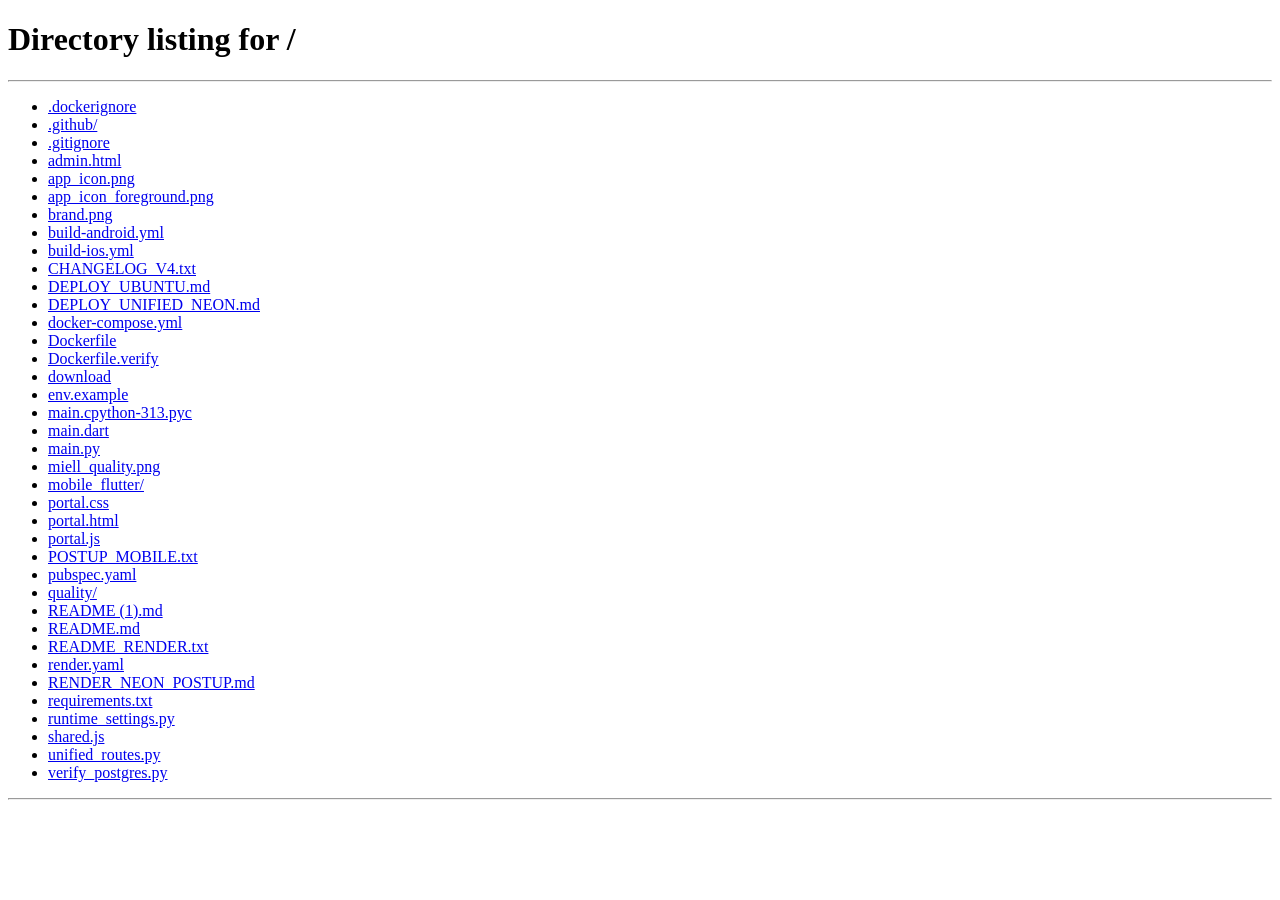
==== commit 70a6fe06: "Integrate quality reporting with attendance and PostgreSQL storage" ====
--- a/admin.html
+++ b/admin.html
@@ -27,10 +27,10 @@
 .format-checks{display:flex;gap:14px;flex-wrap:wrap;margin-top:8px}.format-checks label{display:flex;align-items:center;gap:6px;margin:0;font-weight:600}
 @media(max-width:850px){.stats,.grid3{grid-template-columns:1fr 1fr}.wrap{padding:12px}.brand-small{height:36px}.brandrow h2{font-size:20px}}@media(max-width:520px){.stats,.grid,.grid3{grid-template-columns:1fr}.top{align-items:flex-start}.brandrow{align-items:flex-start}.brand-small{display:none}.actions{min-width:150px}.shift-editor-row{grid-template-columns:1fr 1fr}.shift-editor-row .shift-name,.shift-editor-row .shift-deduct,.shift-editor-row .shift-remove{grid-column:1/-1}}
 </style>
-</head>
-<body>
-<div class="wrap">
-  <section id="loginCard" class="card login">
+<link rel="stylesheet" href="/quality/shell.css?v=3"></head>
+<body><script src="/shared.js"></script>
+<div class="wrap attendance-wrap">
+  <section id="loginCard" class="card login hidden">
     <img class="brand" src="/brand.png" alt="MIELL Quality">
     <h1>Dochádzka Admin</h1><p class="muted">Prihlásenie administrátora</p>
     <label>Login</label><input id="login" value="admin" autocomplete="username">
@@ -40,18 +40,12 @@
   </section>
 
   <section id="app" class="hidden">
-    <div class="top">
-      <div class="brandrow"><img class="brand-small" src="/brand.png" alt="MIELL Quality"><div><h2>Dochádzka</h2><div class="muted">Online administrácia – plné úpravy</div></div></div>
-      <button id="logout" class="ghost">Odhlásiť</button>
-    </div>
-    <div class="tabs">
-      <button data-tab="dashboard" class="active">Prehľad</button>
-      <button data-tab="employees">Zamestnanci</button>
-      <button data-tab="locations">Prevádzky</button>
-      <button data-tab="attendance">Dochádzka</button>
-      <button data-tab="export">Export</button>
-    </div>
-
+    <aside class="miell-sidebar"><div class="miell-brand"><img src="/quality/logo.png" alt="MIELL Quality"></div>
+    <div class="miell-module-switch"><a class="selected" href="/admin">Dochádzka</a><a href="/quality/">Kvalita</a></div>
+    <div class="miell-caption">DOCHÁDZKA</div><nav class="miell-nav" aria-label="Dochádzka">
+      <button data-tab="dashboard" class="active">Prehľad</button><button data-tab="employees">Zamestnanci</button><button data-tab="locations">Prevádzky</button><button data-tab="attendance">Dochádzka</button><button data-tab="export">Export</button>
+    </nav><div class="miell-foot"><div id="attendanceUser"></div><button id="logout">Odhlásiť</button></div></aside>
+    <main class="miell-main"><header class="miell-topbar"><button id="attendanceMenu" class="miell-menu" aria-label="Otvoriť menu" aria-expanded="false">☰</button><div><h2 id="attendanceTitle">Prehľad</h2><div class="muted">Dochádzka</div></div><span class="miell-today"></span></header><div class="miell-content">
     <div id="dashboard" class="tab">
       <div class="stats">
         <div class="card"><div class="muted">Zamestnanci</div><div id="sEmp" class="stat">0</div></div>
@@ -119,6 +113,7 @@
         </div>
       </div>
     </div>
+    </div></main>
   </section>
 </div>
 
@@ -249,6 +244,7 @@
 }
 
 async function refresh(){
+  const current=await api("/api/me");if(current.role!=="admin"){location.replace("/");return}$("attendanceUser").textContent=current.name+" · ADMIN";
   [users,locations,shifts,attendance]=await Promise.all([api("/api/users"),api("/api/locations"),api("/api/shifts"),api("/api/attendance")]);
   $("sEmp").textContent=users.length;$("sLoc").textContent=locations.length;$("sPend").textContent=attendance.filter(x=>x.status==="pending").length;$("sAtt").textContent=attendance.length;
   renderEmployees();renderLocations();fillSelects();renderAttendance();renderPending();
@@ -607,8 +603,8 @@
 }
 async function deleteAttendance(id){const a=attendance.find(x=>x.id===id);if(!confirm(`Naozaj odstrániť záznam ${a?.work_date||""} – ${a?.user_name||""}?\nTáto akcia sa nedá vrátiť späť.`))return;try{await api(`/api/attendance/${id}`,{method:"DELETE"});await refresh()}catch(e){alert(e.message)}}
 
-$("loginBtn").onclick=login;$("password").onkeydown=e=>{if(e.key==="Enter")login()};$("logout").onclick=()=>{localStorage.removeItem("dochadzka_token");location.reload()};
-document.querySelectorAll("[data-tab]").forEach(b=>b.onclick=()=>{document.querySelectorAll(".tab").forEach(x=>x.classList.add("hidden"));$(b.dataset.tab).classList.remove("hidden");document.querySelectorAll("[data-tab]").forEach(x=>x.classList.remove("active"));b.classList.add("active")});
+$("loginBtn").onclick=login;$("password").onkeydown=e=>{if(e.key==="Enter")login()};$("logout").onclick=()=>window.miellLogout();
+document.querySelectorAll("[data-tab]").forEach(b=>b.onclick=()=>{document.querySelectorAll(".tab").forEach(x=>x.classList.add("hidden"));$(b.dataset.tab).classList.remove("hidden");document.querySelectorAll("[data-tab]").forEach(x=>x.classList.remove("active"));b.classList.add("active");$("attendanceTitle").textContent=b.textContent;document.querySelector(".miell-sidebar").classList.remove("open");$("attendanceMenu").setAttribute("aria-expanded","false")});
 document.querySelectorAll("[data-close]").forEach(b=>b.onclick=()=>$(b.dataset.close).close());
 $("newEmployee").onclick=()=>openEmployee();$("newLocation").onclick=()=>openLocation();$("newAttendance").onclick=()=>openAttendance();$("saveEmp").onclick=saveEmployee;$("openResetPass").onclick=openResetPassword;$("saveResetPass").onclick=saveResetPassword;$("saveLoc").onclick=saveLocation;$("saveAtt").onclick=saveAttendance;$("atype").onchange=updateAttTimeFields;$("aloc").onchange=updateAttTimeFields;$("addLocShift").onclick=()=>{locShiftDraft.push(newShiftDraft());renderLocShiftRows()};$("lreportfrequency").onchange=updateReportingVisibility;$("sendReportNow").onclick=sendReportNow;
 ["fFrom","fTo","fLoc"].forEach(id=>$(id).oninput=renderAttendance);
@@ -652,7 +648,9 @@
 $("downloadXls").onclick=()=>downloadExport("/api/export.xlsx","dochadzka_export.xlsx");
 $("downloadCsv").onclick=()=>downloadExport("/api/export.csv","dochadzka_export.csv");
 const m=new Date(),first=new Date(m.getFullYear(),m.getMonth(),1),last=new Date(m.getFullYear(),m.getMonth()+1,0);const localDate=d=>`${d.getFullYear()}-${String(d.getMonth()+1).padStart(2,"0")}-${String(d.getDate()).padStart(2,"0")}`;["fFrom","eFrom"].forEach(id=>$(id).value=localDate(first));["fTo","eTo"].forEach(id=>$(id).value=localDate(last));
+if(!token)location.replace("/");
 if(token){$("loginCard").classList.add("hidden");$("app").classList.remove("hidden");refresh().catch(()=>{localStorage.removeItem("dochadzka_token");location.reload()})}
 </script>
 </body>
 </html>
+<script>if(location.hash==="#employees")document.querySelector('[data-tab="employees"]').click();</script><script>document.getElementById('attendanceMenu').onclick=()=>{const open=document.querySelector('.miell-sidebar').classList.toggle('open');document.getElementById('attendanceMenu').setAttribute('aria-expanded',String(open))};document.querySelector('.miell-today').textContent=new Date().toLocaleDateString('sk-SK');</script>
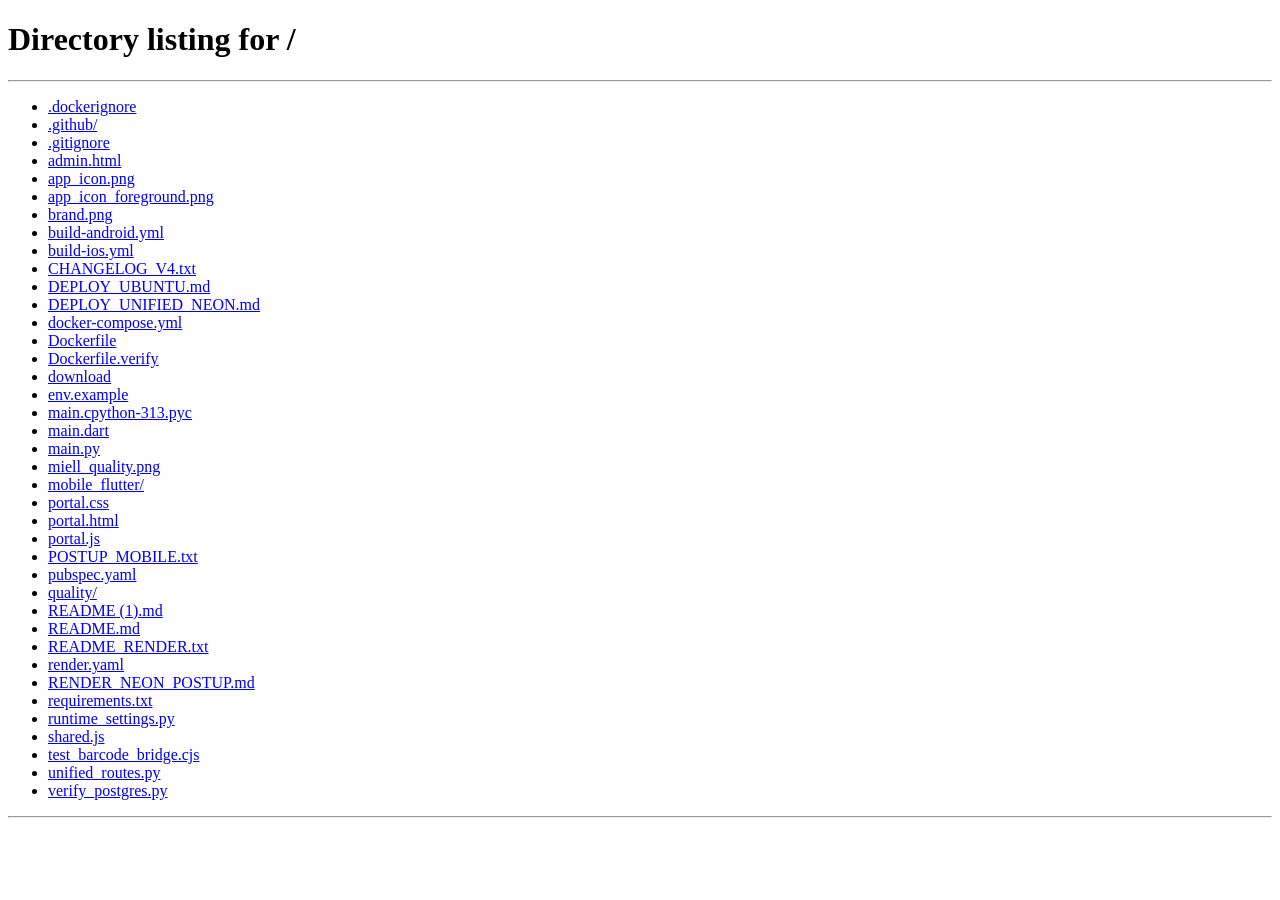
==== commit 53ee6655: "Add supplied quality reporting updates and shared scheduled reports" ====
--- a/admin.html
+++ b/admin.html
@@ -154,7 +154,7 @@
 
   <div class="reporting-editor">
     <h3 style="margin-bottom:3px">Automatický reporting</h3>
-    <div class="hint">Report sa posiela z Gmail účtu nastaveného na serveri. Časy sú podľa Europe/Bratislava. Automatické odoslanie môže mať niekoľkominútové oneskorenie.</div>
+    <div class="hint">Report sa posiela z firemného Microsoft 365 účtu cez Microsoft Graph. Časy sú podľa Europe/Bratislava. Automatické odoslanie môže mať niekoľkominútové oneskorenie.</div>
     <div class="reporting-box">
       <div class="checkline"><input id="lreportenabled" type="checkbox"><label for="lreportenabled" style="margin:0">Povoliť automatický reporting</label></div>
 
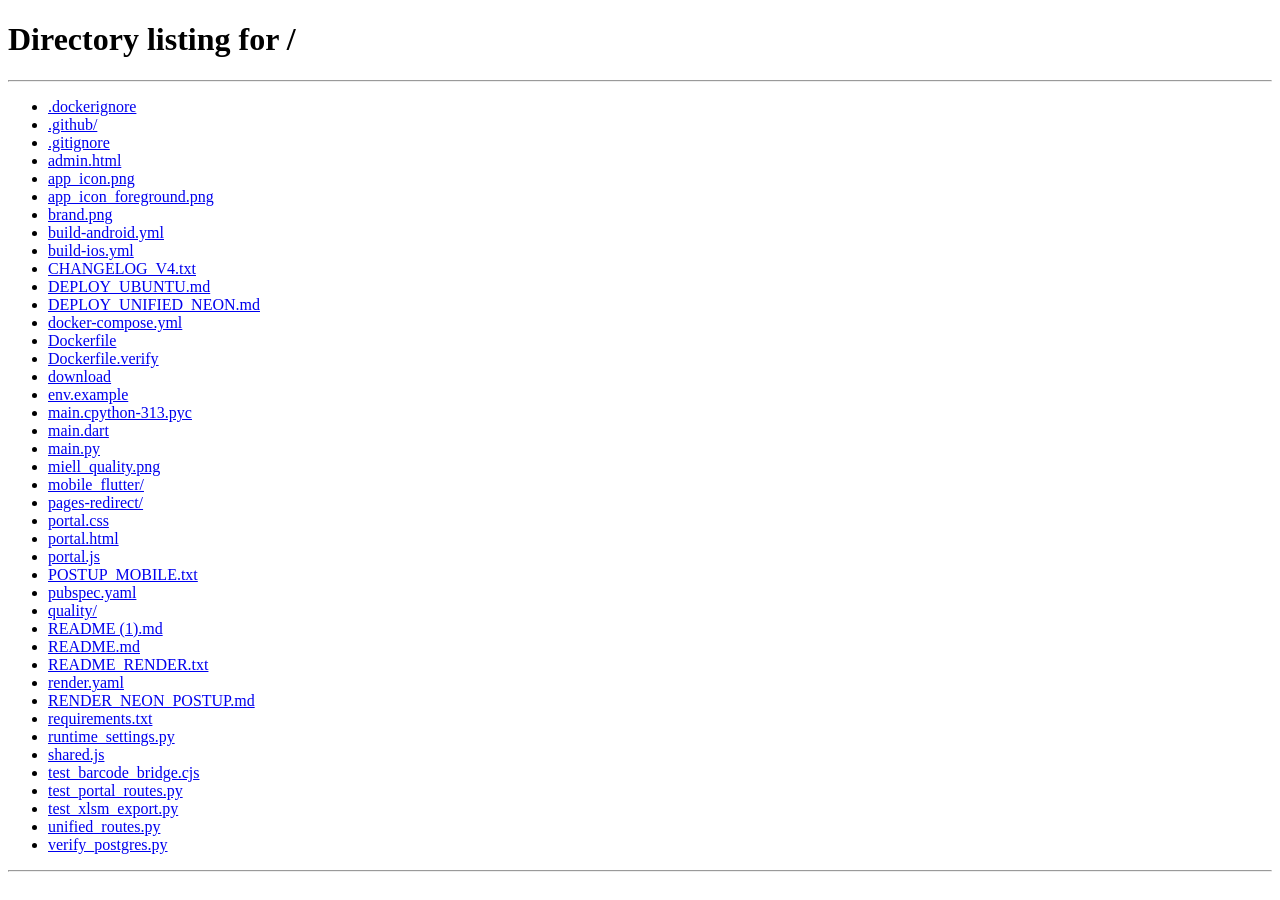
==== commit 12eb1644: "Allow admin-managed account roles and retire legacy Pages UI" ====
--- a/admin.html
+++ b/admin.html
@@ -58,7 +58,7 @@
 
     <div id="employees" class="tab hidden">
       <div class="top"><div><h3>Zamestnanci</h3><div class="muted">Môžeš meniť osobné číslo, meno, login, heslo, priradiť viac prevádzok aj meniť aktivitu.</div></div><button id="newEmployee" class="primary">+ Zamestnanec</button></div>
-      <div class="table"><table><thead><tr><th>Os. číslo</th><th>Meno</th><th>Login</th><th>Prevádzky</th><th>Stav</th><th>Akcie</th></tr></thead><tbody id="empBody"></tbody></table></div>
+      <div class="table"><table><thead><tr><th>Os. číslo</th><th>Meno</th><th>Login</th><th>Práva</th><th>Prevádzky</th><th>Stav</th><th>Akcie</th></tr></thead><tbody id="empBody"></tbody></table></div>
     </div>
 
     <div id="locations" class="tab hidden">
@@ -120,7 +120,7 @@
 
 <dialog id="empDialog"><div class="modal">
   <div class="top"><h3 id="empTitle">Nový zamestnanec</h3><button data-close="empDialog" class="ghost">Zavrieť</button></div>
-  <div class="grid"><div><label>Osobné číslo</label><input id="en"></div><div><label>Meno</label><input id="ename"></div><div><label>Login</label><input id="elogin" autocomplete="off"></div><div id="epassWrap"><label>Heslo</label><input id="epass" type="password" autocomplete="new-password"><div id="passHint" class="hint">Minimálne 8 znakov.</div></div><div id="resetPassWrap" class="hidden"><label>Heslo</label><button id="openResetPass" type="button" class="warn" style="width:100%">Resetovať heslo</button><div class="hint">Po resete bude zamestnanec odhlásený zo všetkých aktívnych prihlásení.</div></div><div style="grid-column:1/-1"><label>Prevádzky</label><div id="elocs" class="location-checks"></div><div class="hint">Vyber jednu alebo viac prevádzok. Zamestnanec si pri zadávaní dochádzky zvolí konkrétnu prevádzku.</div></div><div><label>Stav</label><select id="eactive"><option value="true">Aktívny</option><option value="false">Neaktívny</option></select></div></div>
+  <div class="grid"><div><label>Osobné číslo</label><input id="en"></div><div><label>Meno</label><input id="ename"></div><div><label>Login</label><input id="elogin" autocomplete="off"></div><div id="epassWrap"><label>Heslo</label><input id="epass" type="password" autocomplete="new-password"><div id="passHint" class="hint">Minimálne 8 znakov.</div></div><div id="resetPassWrap" class="hidden"><label>Heslo</label><button id="openResetPass" type="button" class="warn" style="width:100%">Resetovať heslo</button><div class="hint">Po resete bude zamestnanec odhlásený zo všetkých aktívnych prihlásení.</div></div><div style="grid-column:1/-1"><label>Prevádzky</label><div id="elocs" class="location-checks"></div><div class="hint">Vyber jednu alebo viac prevádzok. Zamestnanec si pri zadávaní dochádzky zvolí konkrétnu prevádzku.</div></div><div><label>Práva</label><select id="erole"><option value="employee">OPERATOR</option><option value="admin">ADMIN</option></select><label>Stav</label><select id="eactive"><option value="true">Aktívny</option><option value="false">Neaktívny</option></select></div></div>
   <p id="empError" class="error"></p><button id="saveEmp" class="primary" style="margin-top:8px">Uložiť</button>
 </div></dialog>
 
@@ -221,7 +221,7 @@
 </div></dialog>
 
 <script>
-let token=localStorage.getItem("dochadzka_token")||"", users=[], locations=[], shifts=[], attendance=[];
+let token=localStorage.getItem("dochadzka_token")||"", users=[], accounts=[], locations=[], shifts=[], attendance=[];
 let selectedFilterUsers=new Set(), selectedExportUsers=new Set(), attendanceSelectedUserId=null;
 let empEditId=null, locEditId=null, attEditId=null;
 let locShiftDraft=[], locShiftDeleted=[];
@@ -245,7 +245,7 @@
 
 async function refresh(){
   const current=await api("/api/me");if(current.role!=="admin"){location.replace("/");return}$("attendanceUser").textContent=current.name+" · ADMIN";
-  [users,locations,shifts,attendance]=await Promise.all([api("/api/users"),api("/api/locations"),api("/api/shifts"),api("/api/attendance")]);
+  [accounts,locations,shifts,attendance]=await Promise.all([api("/api/users?include_admin=true"),api("/api/locations"),api("/api/shifts"),api("/api/attendance")]);users=accounts.filter(x=>x.role!=="admin");
   $("sEmp").textContent=users.length;$("sLoc").textContent=locations.length;$("sPend").textContent=attendance.filter(x=>x.status==="pending").length;$("sAtt").textContent=attendance.length;
   renderEmployees();renderLocations();fillSelects();renderAttendance();renderPending();
 }
@@ -333,7 +333,7 @@
 }
 
 function renderEmployees(){
-  $("empBody").innerHTML=users.map(x=>`<tr><td><b>${esc(x.personal_number)}</b></td><td>${esc(x.name)}</td><td>${esc(x.login)}</td><td>${esc((Array.isArray(x.location_names)&&x.location_names.length?x.location_names:[x.location_name].filter(Boolean)).join(", "))}</td><td>${x.active?'<span class="badge approved">Aktívny</span>':'<span class="badge rejected">Neaktívny</span>'}</td><td><div class="actions"><button class="ghost editEmp" data-id="${x.id}">Upraviť</button><button class="${x.active?'warn':'ok'} toggle" data-id="${x.id}">${x.active?'Deaktivovať':'Aktivovať'}</button><button class="danger delEmp" data-id="${x.id}">Odstrániť</button></div></td></tr>`).join("")||'<tr><td colspan="6" class="empty">Žiadni zamestnanci.</td></tr>';
+  $("empBody").innerHTML=accounts.map(x=>`<tr><td><b>${esc(x.personal_number)}</b></td><td>${esc(x.name)}</td><td>${esc(x.login)}</td><td>${x.role==="admin"?"ADMIN":"OPERATOR"}</td><td>${esc((Array.isArray(x.location_names)&&x.location_names.length?x.location_names:[x.location_name].filter(Boolean)).join(", "))}</td><td>${x.active?'<span class="badge approved">Aktívny</span>':'<span class="badge rejected">Neaktívny</span>'}</td><td><div class="actions"><button class="ghost editEmp" data-id="${x.id}">Upraviť</button><button ${x.role==="admin"?"disabled":""} class="${x.active?'warn':'ok'} toggle" data-id="${x.id}">${x.active?'Deaktivovať':'Aktivovať'}</button><button ${x.role==="admin"?"disabled":""} class="danger delEmp" data-id="${x.id}">Odstrániť</button></div></td></tr>`).join("")||'<tr><td colspan="6" class="empty">Žiadni zamestnanci.</td></tr>';
 
   document.querySelectorAll(".editEmp").forEach(b=>b.onclick=()=>openEmployee(Number(b.dataset.id)));
   document.querySelectorAll(".toggle").forEach(b=>b.onclick=async()=>{
@@ -411,8 +411,8 @@
 }
 
 function openEmployee(id=null){
-  empEditId=id;$("empError").textContent="";const u=id?users.find(x=>x.id===id):null;
-  $("empTitle").textContent=u?"Upraviť zamestnanca":"Nový zamestnanec";$("en").value=u?.personal_number||"";$("ename").value=u?.name||"";$("elogin").value=u?.login||"";$("epass").value="";$("passHint").textContent="Minimálne 8 znakov.";$("eactive").value=String(u?.active??true);
+  empEditId=id;$("empError").textContent="";const u=id?accounts.find(x=>x.id===id):null;
+  $("empTitle").textContent=u?"Upraviť zamestnanca":"Nový zamestnanec";$("en").value=u?.personal_number||"";$("ename").value=u?.name||"";$("elogin").value=u?.login||"";$("epass").value="";$("passHint").textContent="Minimálne 8 znakov.";$("eactive").value=String(u?.active??true);$("erole").value=u?.role||"employee";
   $("epassWrap").classList.toggle("hidden",!!u);$("resetPassWrap").classList.toggle("hidden",!u);
   renderEmployeeLocationChoices(employeeLocationIds(u));
   $("empDialog").showModal();
@@ -420,15 +420,15 @@
 async function saveEmployee(){
   $("empError").textContent="";try{
     const locationIds=[...document.querySelectorAll(".empLocCheck:checked")].map(x=>Number(x.value));
-    if(!locationIds.length)throw new Error("Vyber aspoň jednu prevádzku");
-    const body={personal_number:$("en").value.trim(),name:$("ename").value.trim(),login:$("elogin").value.trim(),location_ids:locationIds,active:$("eactive").value==="true"};
+    if(!locationIds.length && $("erole").value!=="admin")throw new Error("Vyber aspoň jednu prevádzku");
+    const body={role:$("erole").value,personal_number:$("en").value.trim(),name:$("ename").value.trim(),login:$("elogin").value.trim(),location_ids:locationIds,active:$("eactive").value==="true"};
     if(!empEditId){if($("epass").value.length<8)throw new Error("Heslo musí mať aspoň 8 znakov");body.password=$("epass").value;}
     await api(empEditId?`/api/users/${empEditId}`:"/api/users",{method:empEditId?"PATCH":"POST",body:JSON.stringify(body)});$("empDialog").close();await refresh();
   }catch(e){$("empError").textContent=e.message}
 }
 function openResetPassword(){
   if(!empEditId)return;
-  const u=users.find(x=>x.id===empEditId);$("resetPassEmployee").textContent=u?`${u.name} (${u.login})`:"";$("resetPass1").value="";$("resetPass2").value="";$("resetPassError").textContent="";$("resetPassDialog").showModal();
+  const u=accounts.find(x=>x.id===empEditId);$("resetPassEmployee").textContent=u?`${u.name} (${u.login})`:"";$("resetPass1").value="";$("resetPass2").value="";$("resetPassError").textContent="";$("resetPassDialog").showModal();
 }
 async function saveResetPassword(){
   $("resetPassError").textContent="";try{
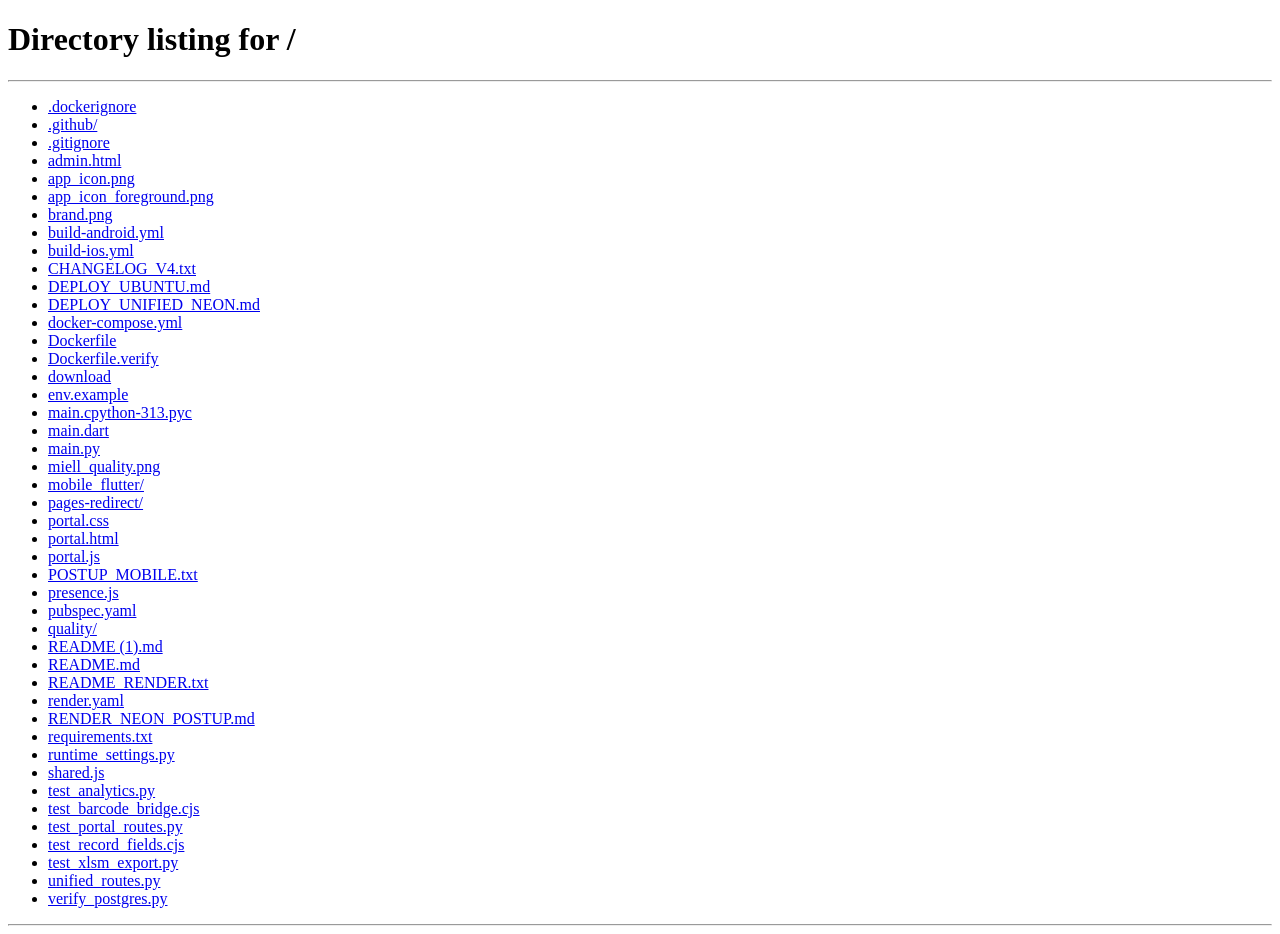
==== commit f7954ce3: "Add workplace presence, employee emails and 12-hour reminders" ====
--- a/admin.html
+++ b/admin.html
@@ -53,7 +53,7 @@
         <div class="card"><div class="muted">Čaká na schválenie</div><div id="sPend" class="stat">0</div></div>
         <div class="card"><div class="muted">Záznamy</div><div id="sAtt" class="stat">0</div></div>
       </div>
-      <div class="section"><h3>Na schválenie</h3><div class="table"><table><thead><tr><th>Dátum</th><th>Zamestnanec</th><th>Prevádzka</th><th>Typ</th><th>Čas</th><th>KM</th><th>Fakturácia</th><th>Akcia</th></tr></thead><tbody id="pendingBody"></tbody></table></div></div>
+      <div id="presencePanel" data-admin="1" class="section"></div><div class="section"><h3>Na schválenie</h3><div class="table"><table><thead><tr><th>Dátum</th><th>Zamestnanec</th><th>Prevádzka</th><th>Typ</th><th>Čas</th><th>KM</th><th>Fakturácia</th><th>Akcia</th></tr></thead><tbody id="pendingBody"></tbody></table></div></div>
     </div>
 
     <div id="employees" class="tab hidden">
@@ -120,7 +120,7 @@
 
 <dialog id="empDialog"><div class="modal">
   <div class="top"><h3 id="empTitle">Nový zamestnanec</h3><button data-close="empDialog" class="ghost">Zavrieť</button></div>
-  <div class="grid"><div><label>Osobné číslo</label><input id="en"></div><div><label>Meno</label><input id="ename"></div><div><label>Login</label><input id="elogin" autocomplete="off"></div><div id="epassWrap"><label>Heslo</label><input id="epass" type="password" autocomplete="new-password"><div id="passHint" class="hint">Minimálne 8 znakov.</div></div><div id="resetPassWrap" class="hidden"><label>Heslo</label><button id="openResetPass" type="button" class="warn" style="width:100%">Resetovať heslo</button><div class="hint">Po resete bude zamestnanec odhlásený zo všetkých aktívnych prihlásení.</div></div><div style="grid-column:1/-1"><label>Prevádzky</label><div id="elocs" class="location-checks"></div><div class="hint">Vyber jednu alebo viac prevádzok. Zamestnanec si pri zadávaní dochádzky zvolí konkrétnu prevádzku.</div></div><div><label>Práva</label><select id="erole"><option value="employee">OPERATOR</option><option value="admin">ADMIN</option></select><label>Stav</label><select id="eactive"><option value="true">Aktívny</option><option value="false">Neaktívny</option></select></div></div>
+  <div class="grid"><div><label>Osobné číslo</label><input id="en"></div><div><label>Meno</label><input id="ename"></div><div><label>Login</label><input id="elogin" autocomplete="off"></div><div><label>E-mail pre pripomienky</label><input id="eemail" type="email" maxlength="254"></div><div id="epassWrap"><label>Heslo</label><input id="epass" type="password" autocomplete="new-password"><div id="passHint" class="hint">Minimálne 8 znakov.</div></div><div id="resetPassWrap" class="hidden"><label>Heslo</label><button id="openResetPass" type="button" class="warn" style="width:100%">Resetovať heslo</button><div class="hint">Po resete bude zamestnanec odhlásený zo všetkých aktívnych prihlásení.</div></div><div style="grid-column:1/-1"><label>Prevádzky</label><div id="elocs" class="location-checks"></div><div class="hint">Vyber jednu alebo viac prevádzok. Zamestnanec si pri zadávaní dochádzky zvolí konkrétnu prevádzku.</div></div><div><label>Práva</label><select id="erole"><option value="employee">OPERATOR</option><option value="admin">ADMIN</option></select><label>Stav</label><select id="eactive"><option value="true">Aktívny</option><option value="false">Neaktívny</option></select></div></div>
   <p id="empError" class="error"></p><button id="saveEmp" class="primary" style="margin-top:8px">Uložiť</button>
 </div></dialog>
 
@@ -244,6 +244,7 @@
 }
 
 async function refresh(){
+  window.miellPresenceRefresh?.();
   const current=await api("/api/me");if(current.role!=="admin"){location.replace("/");return}$("attendanceUser").textContent=current.name+" · ADMIN";
   [accounts,locations,shifts,attendance]=await Promise.all([api("/api/users?include_admin=true"),api("/api/locations"),api("/api/shifts"),api("/api/attendance")]);users=accounts.filter(x=>x.role!=="admin");
   $("sEmp").textContent=users.length;$("sLoc").textContent=locations.length;$("sPend").textContent=attendance.filter(x=>x.status==="pending").length;$("sAtt").textContent=attendance.length;
@@ -412,7 +413,7 @@
 
 function openEmployee(id=null){
   empEditId=id;$("empError").textContent="";const u=id?accounts.find(x=>x.id===id):null;
-  $("empTitle").textContent=u?"Upraviť zamestnanca":"Nový zamestnanec";$("en").value=u?.personal_number||"";$("ename").value=u?.name||"";$("elogin").value=u?.login||"";$("epass").value="";$("passHint").textContent="Minimálne 8 znakov.";$("eactive").value=String(u?.active??true);$("erole").value=u?.role||"employee";
+  $("empTitle").textContent=u?"Upraviť zamestnanca":"Nový zamestnanec";$("en").value=u?.personal_number||"";$("ename").value=u?.name||"";$("eemail").value=u?.email||"";$("elogin").value=u?.login||"";$("epass").value="";$("passHint").textContent="Minimálne 8 znakov.";$("eactive").value=String(u?.active??true);$("erole").value=u?.role||"employee";
   $("epassWrap").classList.toggle("hidden",!!u);$("resetPassWrap").classList.toggle("hidden",!u);
   renderEmployeeLocationChoices(employeeLocationIds(u));
   $("empDialog").showModal();
@@ -421,7 +422,7 @@
   $("empError").textContent="";try{
     const locationIds=[...document.querySelectorAll(".empLocCheck:checked")].map(x=>Number(x.value));
     if(!locationIds.length && $("erole").value!=="admin")throw new Error("Vyber aspoň jednu prevádzku");
-    const body={role:$("erole").value,personal_number:$("en").value.trim(),name:$("ename").value.trim(),login:$("elogin").value.trim(),location_ids:locationIds,active:$("eactive").value==="true"};
+    const body={email:$("eemail").value.trim(),role:$("erole").value,personal_number:$("en").value.trim(),name:$("ename").value.trim(),login:$("elogin").value.trim(),location_ids:locationIds,active:$("eactive").value==="true"};
     if(!empEditId){if($("epass").value.length<8)throw new Error("Heslo musí mať aspoň 8 znakov");body.password=$("epass").value;}
     await api(empEditId?`/api/users/${empEditId}`:"/api/users",{method:empEditId?"PATCH":"POST",body:JSON.stringify(body)});$("empDialog").close();await refresh();
   }catch(e){$("empError").textContent=e.message}
@@ -651,6 +652,6 @@
 if(!token)location.replace("/");
 if(token){$("loginCard").classList.add("hidden");$("app").classList.remove("hidden");refresh().catch(()=>{localStorage.removeItem("dochadzka_token");location.reload()})}
 </script>
-</body>
+<script src="/presence.js?v=1"></script></body>
 </html>
 <script>if(location.hash==="#employees")document.querySelector('[data-tab="employees"]').click();</script><script>document.getElementById('attendanceMenu').onclick=()=>{const open=document.querySelector('.miell-sidebar').classList.toggle('open');document.getElementById('attendanceMenu').setAttribute('aria-expanded',String(open))};document.querySelector('.miell-today').textContent=new Date().toLocaleDateString('sk-SK');</script>
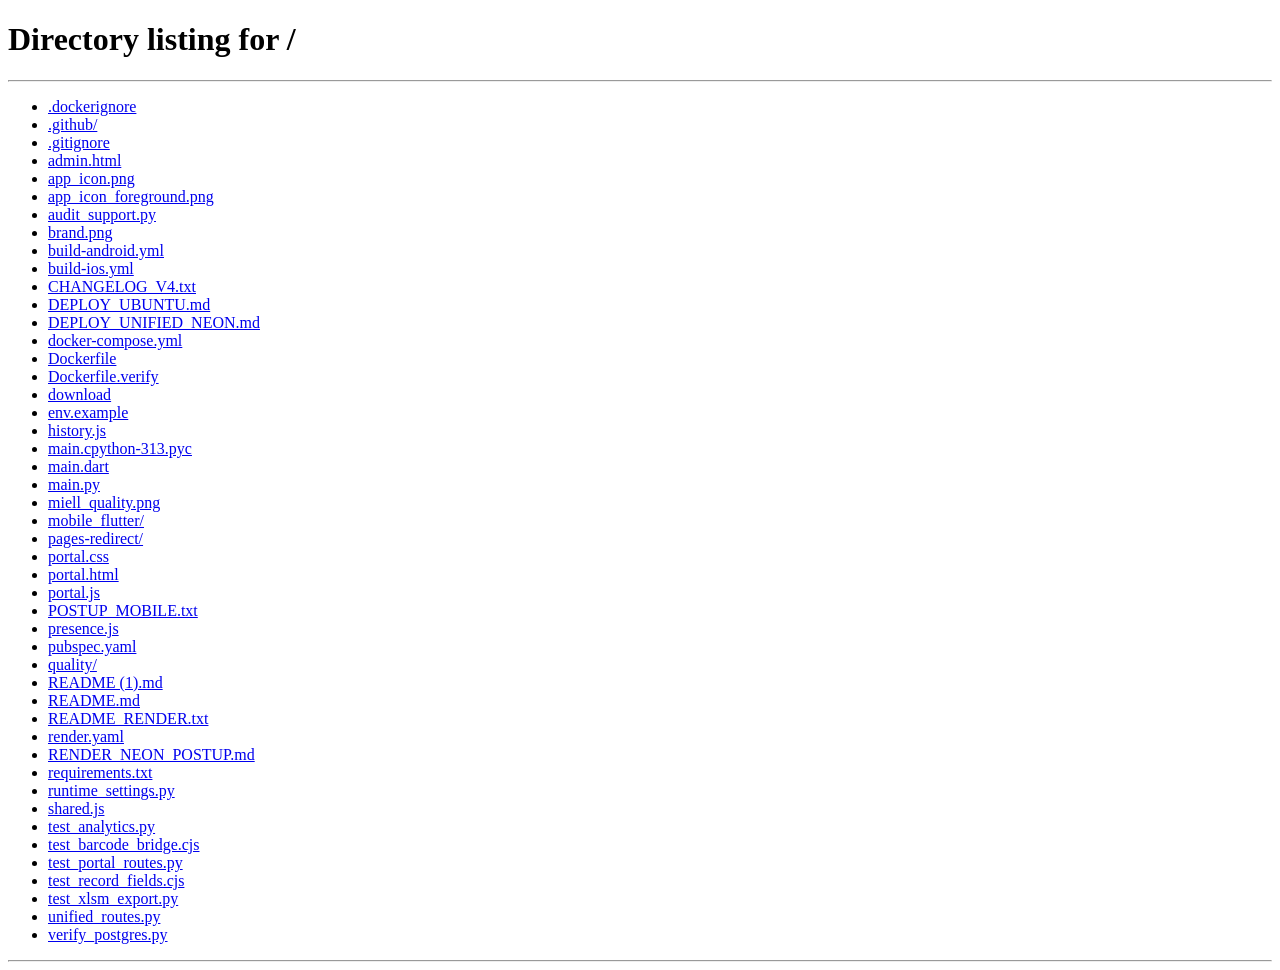
==== commit edb91727: "Add transactional change history for attendance and quality records" ====
--- a/admin.html
+++ b/admin.html
@@ -53,7 +53,7 @@
         <div class="card"><div class="muted">Čaká na schválenie</div><div id="sPend" class="stat">0</div></div>
         <div class="card"><div class="muted">Záznamy</div><div id="sAtt" class="stat">0</div></div>
       </div>
-      <div id="presencePanel" data-admin="1" class="section"></div><div class="section"><h3>Na schválenie</h3><div class="table"><table><thead><tr><th>Dátum</th><th>Zamestnanec</th><th>Prevádzka</th><th>Typ</th><th>Čas</th><th>KM</th><th>Fakturácia</th><th>Akcia</th></tr></thead><tbody id="pendingBody"></tbody></table></div></div>
+      <div id="presencePanel" data-admin="1" class="section"></div><div class="section"><h3>Na schválenie</h3><button class="ghost" data-history-module="attendance">História všetkých zmien</button><div class="table"><table><thead><tr><th>Dátum</th><th>Zamestnanec</th><th>Prevádzka</th><th>Typ</th><th>Čas</th><th>KM</th><th>Fakturácia</th><th>Akcia</th></tr></thead><tbody id="pendingBody"></tbody></table></div></div>
     </div>
 
     <div id="employees" class="tab hidden">
@@ -384,7 +384,7 @@
 
 function renderPending(){
   const p=attendance.filter(x=>x.status==="pending");
-  $("pendingBody").innerHTML=p.map(x=>`<tr><td>${esc(x.work_date)}</td><td>${esc(x.user_name)}</td><td>${esc(x.location_name)}</td><td>${esc(x.type)}</td><td>${timeText(x)}</td><td>${x.km?`${Number(x.km)} km`:"—"}</td><td>${billingConfirmation(x)}</td><td><div class="actions"><button class="ok approve" data-id="${x.id}">Schváliť</button><button class="danger reject" data-id="${x.id}">Zamietnuť</button><button class="ghost editPending" data-id="${x.id}">Upraviť</button></div></td></tr>`).join("")||'<tr><td colspan="8" class="empty">Žiadne čakajúce záznamy.</td></tr>';
+  $("pendingBody").innerHTML=p.map(x=>`<tr><td>${esc(x.work_date)}</td><td>${esc(x.user_name)}</td><td>${esc(x.location_name)}</td><td>${esc(x.type)}</td><td>${timeText(x)}</td><td>${x.km?`${Number(x.km)} km`:"—"}</td><td>${billingConfirmation(x)}</td><td><div class="actions"><button class="ok approve" data-id="${x.id}">Schváliť</button><button class="danger reject" data-id="${x.id}">Zamietnuť</button><button class="ghost" data-history-module="attendance" data-history-id="${x.id}">História</button><button class="ghost editPending" data-id="${x.id}">Upraviť</button></div></td></tr>`).join("")||'<tr><td colspan="8" class="empty">Žiadne čakajúce záznamy.</td></tr>';
   document.querySelectorAll(".approve").forEach(b=>b.onclick=()=>setStatus(b.dataset.id,"approved"));
   document.querySelectorAll(".reject").forEach(b=>b.onclick=()=>setStatus(b.dataset.id,"rejected"));
   document.querySelectorAll(".editPending").forEach(b=>b.onclick=()=>openAttendance(Number(b.dataset.id)));
@@ -397,7 +397,7 @@
     const userOk=selectedFilterUsers.size===0||selectedFilterUsers.has(Number(x.user_id));
     return userOk&&(!l||String(x.location_id)===l)&&(!fr||x.work_date>=fr)&&(!to||x.work_date<=to);
   });
-  $("attBody").innerHTML=a.map(x=>`<tr><td>${esc(x.work_date)}</td><td>${esc(x.personal_number)}</td><td>${esc(x.user_name)}</td><td>${esc(x.location_name)}</td><td>${esc(x.type)}</td><td>${timeText(x)}</td><td>${Number(x.break_minutes||0)} min ${x.type==="Práca"?(x.deduct_break===false?'<span class="badge">neodrátať</span>':'<span class="badge approved">odrátať</span>'):''}</td><td>${Number(x.hours||0).toFixed(2)}</td><td>${x.km?`${Number(x.km)} km`:"—"}</td><td>${billingConfirmation(x)}</td><td>${status(x.status)}</td><td title="${esc(x.note)}">${esc((x.note||"").length>28?(x.note||"").slice(0,28)+"…":x.note||"")}</td><td><div class="actions"><button class="ghost editAtt" data-id="${x.id}">Upraviť</button><button class="danger delAtt" data-id="${x.id}">Odstrániť</button></div></td></tr>`).join("")||'<tr><td colspan="13" class="empty">Pre zvolený filter nie sú záznamy.</td></tr>';
+  $("attBody").innerHTML=a.map(x=>`<tr><td>${esc(x.work_date)}</td><td>${esc(x.personal_number)}</td><td>${esc(x.user_name)}</td><td>${esc(x.location_name)}</td><td>${esc(x.type)}</td><td>${timeText(x)}</td><td>${Number(x.break_minutes||0)} min ${x.type==="Práca"?(x.deduct_break===false?'<span class="badge">neodrátať</span>':'<span class="badge approved">odrátať</span>'):''}</td><td>${Number(x.hours||0).toFixed(2)}</td><td>${x.km?`${Number(x.km)} km`:"—"}</td><td>${billingConfirmation(x)}</td><td>${status(x.status)}</td><td title="${esc(x.note)}">${esc((x.note||"").length>28?(x.note||"").slice(0,28)+"…":x.note||"")}</td><td><div class="actions"><button class="ghost" data-history-module="attendance" data-history-id="${x.id}">História</button><button class="ghost editAtt" data-id="${x.id}">Upraviť</button><button class="danger delAtt" data-id="${x.id}">Odstrániť</button></div></td></tr>`).join("")||'<tr><td colspan="13" class="empty">Pre zvolený filter nie sú záznamy.</td></tr>';
   document.querySelectorAll(".editAtt").forEach(b=>b.onclick=()=>openAttendance(Number(b.dataset.id)));
   document.querySelectorAll(".delAtt").forEach(b=>b.onclick=()=>deleteAttendance(Number(b.dataset.id)));
 }
@@ -652,6 +652,6 @@
 if(!token)location.replace("/");
 if(token){$("loginCard").classList.add("hidden");$("app").classList.remove("hidden");refresh().catch(()=>{localStorage.removeItem("dochadzka_token");location.reload()})}
 </script>
-<script src="/presence.js?v=1"></script></body>
+<script src="/presence.js?v=1"></script><script src="/history.js?v=1"></script></body>
 </html>
 <script>if(location.hash==="#employees")document.querySelector('[data-tab="employees"]').click();</script><script>document.getElementById('attendanceMenu').onclick=()=>{const open=document.querySelector('.miell-sidebar').classList.toggle('open');document.getElementById('attendanceMenu').setAttribute('aria-expanded',String(open))};document.querySelector('.miell-today').textContent=new Date().toLocaleDateString('sk-SK');</script>
